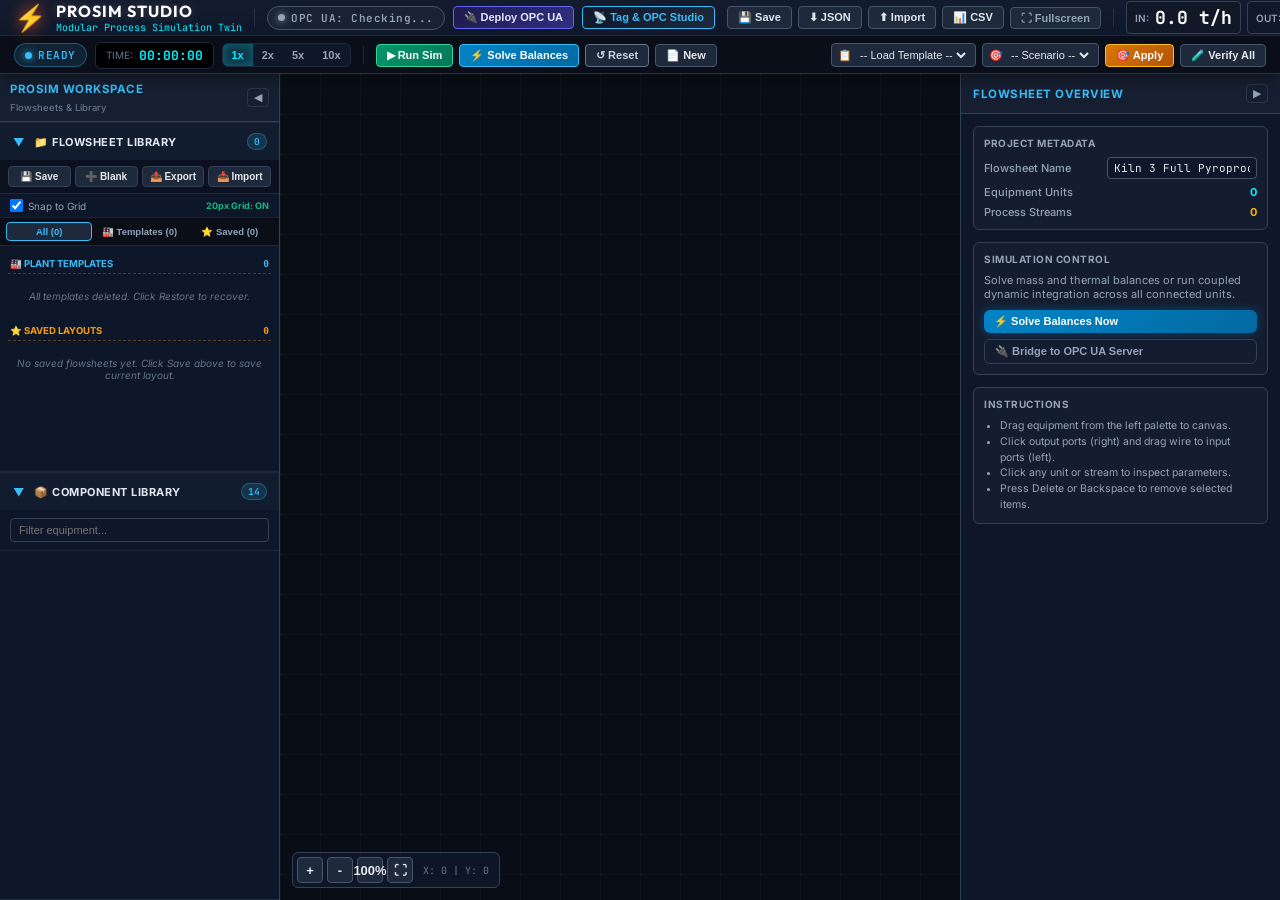
==== simulator/index.html @ 4ed0e1bd "Initial commit: Lime kiln & pyroprocess simulation studio with interactive flowsheet builder and OPC" ====
<!DOCTYPE html>
<html lang="en">
<head>
  <meta charset="UTF-8">
  <meta name="viewport" content="width=device-width, initial-scale=1.0">
  <title>PROSIM STUDIO — Modular Process Simulation & OPC UA Digital Twin</title>
  <link rel="preconnect" href="https://fonts.googleapis.com">
  <link rel="preconnect" href="https://fonts.gstatic.com" crossorigin>
  <link href="https://fonts.googleapis.com/css2?family=Inter:wght@300;400;500;600;700&family=JetBrains+Mono:wght@400;500;700&family=Outfit:wght@400;500;600;700&display=swap" rel="stylesheet">
  <link rel="stylesheet" href="style.css">
  <link rel="icon" type="image/x-icon" href="favicon.ico">
</head>
<body class="prosim-app">
  <!-- TWO-TIER COMPACT CONTROL HEADER -->
  <header class="prosim-header" id="prosimHeader">
    <!-- TIER 1: BRAND, OPC UA BRIDGE, FILE TOOLS & LIVE KPIS -->
    <div class="header-tier tier-top">
      <div class="tier-left">
        <div class="plant-logo">
          <span class="logo-icon">⚡</span>
          <div class="logo-text">
            <span class="brand">PROSIM STUDIO</span>
            <span class="subbrand">Modular Process Simulation Twin</span>
          </div>
        </div>

        <div class="tier-divider"></div>

        <!-- OPC UA Live Connection Status -->
        <div class="status-pill opc-pill" id="opcStatusPill" title="OPC UA Server Status (Click to open Tag Studio)">
          <span class="status-dot opc-dot"></span>
          <span id="opcStatusText">OPC UA: Checking...</span>
        </div>

        <button id="btnBuilderDeploy" class="hdr-btn btn-opc" title="Deploy Flowsheet & Auto-Register Variables to OPC UA Server">🔌 Deploy OPC UA</button>
        <button id="btnTagStudio" class="hdr-btn btn-tag-studio" title="Open Configurable Tag & OPC UA Connection Studio">📡 Tag & OPC Studio</button>
      </div>

      <div class="tier-right">
        <!-- File & Project Actions -->
        <div class="file-actions-group">
          <button id="btnBuilderSave" class="hdr-btn" title="Save Flowsheet to Server">💾 Save</button>
          <button id="btnBuilderExportJson" class="hdr-btn" title="Export Flowsheet JSON">⬇ JSON</button>
          <button id="btnBuilderImportJson" class="hdr-btn" title="Import Flowsheet JSON">⬆ Import</button>
          <input type="file" id="builderImportFileInput" accept=".json" style="display:none;">
          <button id="btnBuilderExportCsv" class="hdr-btn" title="Export Stream Table CSV">📊 CSV</button>
          <button id="btnToggleFullscreen" class="hdr-btn btn-fs-toggle" title="Toggle Edge-to-Edge Fullscreen">⛶ Fullscreen</button>
        </div>

        <div class="tier-divider"></div>

        <!-- Global Live Mass & Energy Balance Ribbon -->
        <div class="builder-kpi-ribbon">
          <div class="builder-kpi-pill" title="Total Material Inflow to Flowsheet Boundary">
            <span class="lbl">IN:</span>
            <strong class="val cyan" id="bkpiMassIn">0.0 t/h</strong>
          </div>
          <div class="builder-kpi-pill" title="Total Material Outflow from Flowsheet Boundary">
            <span class="lbl">OUT:</span>
            <strong class="val green" id="bkpiMassOut">0.0 t/h</strong>
          </div>
          <div class="builder-kpi-pill" title="Mass Balance Conservation Closure Percentage">
            <span class="lbl">CLOSURE:</span>
            <strong class="val" id="bkpiClosure" style="color: #6EE7B7;">100.0%</strong>
          </div>
          <div class="builder-kpi-pill" title="Total Fuel Thermal Power Input">
            <span class="lbl">POWER:</span>
            <strong class="val amber" id="bkpiFuelPower">0.0 MW</strong>
          </div>
        </div>
      </div>
    </div>

    <!-- TIER 2: SIMULATION CONTROLS, TEMPLATES & SCENARIOS -->
    <div class="header-tier tier-bottom">
      <div class="tier-left">
        <!-- Simulation Status Pill -->
        <div class="status-pill ready" id="simStatusPill" title="Simulation Engine State">
          <span class="status-dot"></span>
          <span id="simStatusText">READY</span>
        </div>

        <!-- Sim Time Clock -->
        <div class="sim-clock" title="Simulation Elapsed Dynamic Time">
          <span class="clock-label">TIME:</span>
          <span class="clock-val" id="simTimeDisplay">00:00:00</span>
        </div>

        <!-- Speed Selector -->
        <div class="speed-selector" title="Simulation Dynamic Stepping Speed">
          <button class="speed-btn active" data-speed="1">1x</button>
          <button class="speed-btn" data-speed="2">2x</button>
          <button class="speed-btn" data-speed="5">5x</button>
          <button class="speed-btn" data-speed="10">10x</button>
        </div>

        <div class="tier-divider"></div>

        <!-- Simulation Run & Solve Triggers -->
        <div class="sim-actions-group">
          <button id="btnBuilderRunSim" class="hdr-btn btn-sim-run" title="Run / Pause Real-time Dynamic Simulation">▶ Run Sim</button>
          <button id="btnBuilderSolve" class="hdr-btn btn-sim-solve" title="Solve Steady-State Mass & Energy Balances">⚡ Solve Balances</button>
          <button id="btnReset" class="hdr-btn btn-sim-reset" title="Reset Flowsheet to 280 tph Nominal Steady State">↺ Reset</button>
          <button id="btnBuilderNew" class="hdr-btn" title="Create New Blank Flowsheet">📄 New</button>
        </div>
      </div>

      <div class="tier-right">
        <!-- Templates & Scenarios Bar -->
        <div class="flowsheet-select-group">
          <div class="select-wrapper" title="Load pre-built flowsheet template">
            <span class="select-icon">📋</span>
            <select id="builderTemplateSelect" class="hdr-select">
              <option value="">-- Load Template --</option>
            </select>
          </div>

          <div class="select-wrapper" title="Select pre-configured operational scenario">
            <span class="select-icon">🎯</span>
            <select id="builderScenarioSelect" class="hdr-select builder-scenario-select">
              <option value="">-- Scenario --</option>
            </select>
          </div>

          <button id="btnBuilderApplyScenario" class="hdr-btn btn-amber" title="Apply selected operational scenario">🎯 Apply</button>
          <button id="btnBuilderVerifyScenarios" class="hdr-btn" title="Automated Verification Suite across 12 Scenarios">🧪 Verify All</button>
        </div>
      </div>
    </div>
  </header>

  <!-- MAIN FULL-SCREEN FLOWSHEET BUILDER WORKSPACE -->
  <main class="flowsheet-builder-wrapper full-screen-app" id="builderWrapper">
    <!-- Operational Scenario Banner & Physics Diagnostics -->
    <div class="builder-scenario-banner" id="builderScenarioBanner" style="display: none;">
      <div class="scenario-banner-left">
        <span class="scenario-banner-icon" id="scenarioBannerIcon">⚖️</span>
        <div class="scenario-banner-text">
          <div class="scenario-title-row">
            <strong id="scenarioBannerTitle">Nominal Design Baseline</strong>
            <span class="scenario-severity-badge severity-normal" id="scenarioSeverityBadge">NORMAL</span>
            <span class="scenario-cat-badge" id="scenarioCatBadge">Baseline Operations</span>
          </div>
          <p id="scenarioBannerDesc">Plant operating at nominal steady state.</p>
        </div>
      </div>
      <div class="scenario-banner-right">
        <div class="scenario-validation-badge badge-pass" id="scenarioValidationBadge">✓ Physics Checks Met</div>
        <button class="btn-scenario-dismiss" id="btnScenarioDismiss" title="Close banner">✕</button>
      </div>
    </div>

    <!-- 3-Panel Main Workspace -->
    <div class="builder-workspace">
      <!-- Left: Component Palette -->
      <!-- Left: Combined Flowsheets & Component Palette Sidebar -->
      <div class="builder-palette" id="builderPalette">
        <div class="palette-header">
          <div class="palette-header-title">
            <h4>PROSIM WORKSPACE</h4>
            <span class="palette-subtitle">Flowsheets & Library</span>
          </div>
          <button id="btnTogglePalette" class="panel-collapse-btn" title="Collapse Sidebar">◀</button>
        </div>

        <!-- Section 1: Collapsible Flowsheets Library -->
        <div class="palette-accordion-section" id="accSectionFlowsheets">
          <div class="palette-accordion-header" id="accHeaderFlowsheets">
            <div class="accordion-header-left">
              <span class="accordion-toggle-arrow" id="arrowFlowsheets">▼</span>
              <span class="accordion-title">📁 Flowsheet Library</span>
            </div>
            <span class="accordion-badge" id="flowsheetCountBadge">0</span>
          </div>
          <div class="palette-accordion-body" id="accBodyFlowsheets">
            <!-- Flowsheet Management Actions -->
            <div class="flowsheet-actions-row">
              <button class="fs-act-btn" id="btnSaveFlowsheet" title="Save current flowsheet layout & block positions">💾 Save</button>
              <button class="fs-act-btn" id="btnNewFlowsheet" title="Create a new blank flowsheet">➕ Blank</button>
              <button class="fs-act-btn" id="btnExportFlowsheet" title="Export flowsheet as JSON file">📤 Export</button>
              <button class="fs-act-btn" id="btnImportFlowsheet" title="Import flowsheet from JSON file">📥 Import</button>
              <input type="file" id="fileImportFlowsheet" accept=".json" style="display: none;">
            </div>
            <!-- Grid Snap & Position Controls -->
            <div class="grid-snap-bar">
              <label class="grid-snap-label" title="Snap block movements to 20px grid">
                <input type="checkbox" id="chkGridSnap" checked> Snap to Grid
              </label>
              <span class="grid-snap-status" id="gridSnapIndicator">20px Grid: ON</span>
            </div>
            <!-- Flowsheet Category Filter Tabs -->
            <div class="flowsheet-subtabs-row" id="flowsheetSubtabs">
              <button class="fs-subtab-btn active" data-tab="all" id="tabBtnAll">All (<span id="tabCountAll">0</span>)</button>
              <button class="fs-subtab-btn" data-tab="templates" id="tabBtnTemplates">🏭 Templates (<span id="tabCountTpl">0</span>)</button>
              <button class="fs-subtab-btn" data-tab="saved" id="tabBtnSaved">⭐ Saved (<span id="tabCountSaved">0</span>)</button>
            </div>
            <!-- Flowsheet List Scroll Area (Templates + Custom Saved) -->
            <div class="flowsheets-list-scroll" id="flowsheetsListScroll">
              <!-- Dynamically populated with prebuilt templates and user-saved flowsheets -->
            </div>
          </div>
        </div>

        <!-- Section 2: Collapsible Component Library -->
        <div class="palette-accordion-section" id="accSectionComponents">
          <div class="palette-accordion-header" id="accHeaderComponents">
            <div class="accordion-header-left">
              <span class="accordion-toggle-arrow" id="arrowComponents">▼</span>
              <span class="accordion-title">📦 Component Library</span>
            </div>
            <span class="accordion-badge" id="componentCountBadge">14</span>
          </div>
          <div class="palette-accordion-body" id="accBodyComponents">
            <div class="palette-search-wrapper">
              <input type="text" class="palette-search" id="paletteSearch" placeholder="Filter equipment...">
            </div>
            <div class="palette-items-scroll" id="paletteItemsScroll">
              <!-- Dynamically populated from /api/flowsheet/builder/components -->
            </div>
          </div>
        </div>
      </div>

      <!-- Center: Interactive CAD Grid & SVG Canvas -->
      <div class="builder-canvas-container" id="builderCanvasWrapper">
        <!-- Toast notification container -->
        <div class="builder-toast-container" id="builderToastContainer"></div>

        <!-- Canvas Floating Controls -->
        <div class="builder-canvas-controls">
          <button class="canvas-ctrl-btn" id="btnBuilderZoomIn" title="Zoom In">+</button>
          <button class="canvas-ctrl-btn" id="btnBuilderZoomOut" title="Zoom Out">-</button>
          <button class="canvas-ctrl-btn" id="btnBuilderZoomReset" title="Reset Zoom (100%)">100%</button>
          <button class="canvas-ctrl-btn" id="btnBuilderFit" title="Fit to Screen">⛶</button>
          <span class="canvas-coord-badge" id="builderCoordDisplay">X: 0 | Y: 0</span>
        </div>

        <svg id="builderSvg">
          <defs>
            <filter id="builderGlow" x="-20%" y="-20%" width="140%" height="140%">
              <feGaussianBlur stdDeviation="3" result="blur" />
              <feComposite in="SourceGraphic" in2="blur" operator="over" />
            </filter>
            <!-- Canvas Grid Pattern -->
            <pattern id="canvasGridPattern" width="40" height="40" patternUnits="userSpaceOnUse">
              <path d="M 40 0 L 0 0 0 40" fill="none" stroke="rgba(255,255,255,0.035)" stroke-width="1"/>
              <circle cx="0" cy="0" r="1" fill="rgba(255,255,255,0.1)"/>
            </pattern>
          </defs>
          <!-- Grid Background -->
          <rect width="100%" height="100%" fill="#090D16"/>
          <rect width="100%" height="100%" fill="url(#canvasGridPattern)"/>

          <g id="builderGraphGroup">
            <!-- Stream Wires Layer -->
            <g id="builderWiresLayer"></g>
            <!-- Elastic Drafting Wire -->
            <path id="builderDraftWire" class="draft-wire" style="display:none;" d=""></path>
            <!-- Equipment Blocks Layer -->
            <g id="builderBlocksLayer"></g>
          </g>
        </svg>
      </div>

      <!-- Right: Inspector Sidebar -->
      <div class="builder-inspector" id="builderInspector">
        <div class="inspector-header">
          <h4 id="builderInspectorTitle">Flowsheet Overview</h4>
          <button id="btnToggleInspector" class="panel-collapse-btn" title="Collapse Inspector Sidebar">▶</button>
        </div>
        <div class="inspector-body" id="builderInspectorBody">
          <!-- Dynamically populated based on selection -->
        </div>
      </div>
    </div>
  </main>

  <!-- MODAL: SCENARIOS AUTOMATED VERIFICATION MATRIX -->
  <div class="builder-modal" id="modalVerifyScenarios" style="display: none;">
    <div class="builder-modal-backdrop" id="modalVerifyScenariosBackdrop"></div>
    <div class="builder-modal-content verify-modal-wide">
      <div class="builder-modal-header">
        <div class="modal-header-title">
          <span style="font-size: 20px;">🧪</span>
          <h3>Operational Scenarios Automated Physics Verification Matrix</h3>
        </div>
        <button class="modal-close-btn" id="btnVerifyModalClose">✕</button>
      </div>
      <div class="builder-modal-body">
        <div class="verify-summary-card">
          <div class="verify-stat-header">
            <span class="verify-stat-lbl">AUTOMATED FIRST-PRINCIPLES SUITE:</span>
            <strong class="verify-stat-val pass-text" id="verifyPassRate">12 / 12 PASSED (100.0%)</strong>
          </div>
          <p>All canonical operational modes verified across coupled thermodynamics, Arrhenius calcination kinetics, flame energy release, clinker free-lime mineralogy, and 100.0% mass closure.</p>
        </div>
        <div class="verify-table-container">
          <table class="verify-results-table">
            <thead>
              <tr>
                <th>Scenario</th>
                <th>Category</th>
                <th>Calciner Temp</th>
                <th>Decarb %</th>
                <th>BZT (°C)</th>
                <th>Free Lime %</th>
                <th>Mass Closure</th>
                <th>Verification</th>
              </tr>
            </thead>
            <tbody id="verifyTableBody">
              <!-- Populated dynamically -->
            </tbody>
          </table>
        </div>
      </div>
    </div>
  </div>

  <!-- MODAL: ONLINE TAG & OPC UA CONNECTION STUDIO -->
  <div class="modal-backdrop" id="tagStudioModal">
    <div class="modal-dialog modal-xl tag-studio-dialog">
      <div class="modal-header">
        <div class="modal-title-with-badge">
          <h3>📡 Online Tag & OPC UA Connection Studio</h3>
          <span class="badge" id="tagStudioBadge">Configurable Dynamic Tags</span>
          <span class="badge-opc-status" id="tagStudioOpcPill">
            <span class="status-dot-sm"></span>
            <span id="tagStudioOpcStatusText">OPC UA Server: opc.tcp://0.0.0.0:4841</span>
          </span>
        </div>
        <button class="modal-close" id="btnCloseTagStudio">×</button>
      </div>

      <div class="modal-body tag-studio-body">
        <!-- TOP SUMMARY & QUICK CONTROLS BAR -->
        <div class="tag-studio-topbar">
          <div class="tag-metrics-strip">
            <div class="tag-metric-box">
              <span class="tm-lbl">TOTAL TAGS</span>
              <strong class="tm-val cyan" id="statTotalTags">0</strong>
            </div>
            <div class="tag-metric-box">
              <span class="tm-lbl">SETPOINTS</span>
              <strong class="tm-val blue" id="statSetpoints">0</strong>
            </div>
            <div class="tag-metric-box">
              <span class="tm-lbl">MEASUREMENTS</span>
              <strong class="tm-val purple" id="statMeasurements">0</strong>
            </div>
            <div class="tag-metric-box">
              <span class="tm-lbl">⚡ OPC UA MAPPED</span>
              <strong class="tm-val green" id="statOpcTags">0</strong>
            </div>
            <div class="tag-metric-box">
              <span class="tm-lbl">💻 LOCAL CONTROL</span>
              <strong class="tm-val amber" id="statLocalTags">0</strong>
            </div>
          </div>

          <div class="tag-topbar-actions">
            <button id="btnTestOpc" class="btn btn-sm btn-outline" title="Ping & Test OPC UA Server Availability">🔌 Test OPC Connection</button>
            <button id="btnSetAllLocal" class="btn btn-sm btn-secondary" title="Switch all setpoints to Local operator control">💻 All Setpoints Local</button>
            <button id="btnSetAllOpc" class="btn btn-sm btn-secondary" title="Switch all setpoints to external OPC UA control">⚡ All Setpoints OPC UA</button>
            <button id="btnOpenAddTag" class="btn btn-sm btn-primary" title="Define a new measurement or setpoint tag">➕ Add Custom Tag</button>
          </div>
        </div>

        <!-- SEARCH AND FILTER TOOLBAR -->
        <div class="tag-filter-toolbar">
          <div class="search-box">
            <span class="search-icon">🔍</span>
            <input type="text" id="tagSearchInput" placeholder="Filter tags by name, ID, HMI tag, or Node ID..." autocomplete="off">
            <button id="btnClearSearch" class="btn-micro" title="Clear Search">✕</button>
          </div>

          <div class="filter-tab-buttons">
            <button class="filter-pill active" data-filter="all">All Tags (<span id="cntFilterAll">0</span>)</button>
            <button class="filter-pill" data-filter="setpoint">Setpoints (<span id="cntFilterSP">0</span>)</button>
            <button class="filter-pill" data-filter="measurement">Measurements (<span id="cntFilterPV">0</span>)</button>
            <button class="filter-pill" data-filter="opc_ua">⚡ OPC UA (<span id="cntFilterOpc">0</span>)</button>
            <button class="filter-pill" data-filter="local">💻 Local (<span id="cntFilterLocal">0</span>)</button>
          </div>
        </div>

        <!-- CONNECTION NOTIFICATION / TEST RESULT BANNER -->
        <div class="opc-test-banner" id="opcTestBanner" style="display: none;">
          <span id="opcTestBannerIcon">ℹ</span>
          <span id="opcTestBannerText">Testing OPC UA Server...</span>
          <button id="btnCloseTestBanner" class="banner-close">✕</button>
        </div>

        <!-- TAGS DATA TABLE -->
        <div class="tag-table-wrapper">
          <table class="tag-grid-table">
            <thead>
              <tr>
                <th style="width: 220px;">Tag ID & Description</th>
                <th style="width: 85px;">HMI Tag</th>
                <th style="width: 100px;">Category</th>
                <th style="width: 145px;">Control Source</th>
                <th style="width: 140px;">Live Value / Setpoint</th>
                <th style="width: 60px;">Unit</th>
                <th style="width: 220px;">OPC UA Node ID</th>
                <th style="width: 75px;">Direction</th>
                <th style="width: 90px;">Range</th>
                <th style="width: 75px;">Actions</th>
              </tr>
            </thead>
            <tbody id="tagGridTableBody">
              <!-- Dynamically populated rows -->
            </tbody>
          </table>
        </div>
      </div>
      
      <div class="modal-footer tag-studio-footer">
        <span class="footer-hint">💡 Tip: Flowsheet blocks automatically publish their process variables and setpoints as OPC UA nodes when you click <strong>🔌 Deploy OPC UA</strong>. You can monitor or tune them in real time here.</span>
        <button id="btnCloseTagStudioFooter" class="btn btn-secondary">Close Studio</button>
      </div>
    </div>
  </div>

  <!-- MODAL: ADD / EDIT CUSTOM TAG -->
  <div class="modal-backdrop" id="customTagModal" style="z-index: 1010;">
    <div class="modal-dialog tag-modal-dialog">
      <div class="modal-header">
        <div class="modal-title-with-badge">
          <h4 id="customTagModalTitle">➕ Add Custom Process Tag</h4>
          <span class="badge">Dynamic Registration</span>
        </div>
        <button class="modal-close" id="btnCloseCustomTagModal">×</button>
      </div>
      <div class="modal-body">
        <form id="customTagForm" onsubmit="return false;">
          <div class="cfg-section" style="border: none; padding: 0; background: transparent;">
            <div class="cfg-field-row">
              <label>Tag Identifier (alphanumeric_snake_case): *</label>
              <input type="text" id="tagEditId" class="cfg-input" style="width: 240px;" placeholder="e.g. K3_TAD_Pressure_SP" required>
            </div>
            <div class="cfg-field-row">
              <label>Display Name / Description: *</label>
              <input type="text" id="tagEditName" class="cfg-input" style="width: 240px;" placeholder="e.g. Tertiary Air Duct Static Pressure SP" required>
            </div>
            <div class="cfg-field-row">
              <label>HMI Instrument Tag: *</label>
              <input type="text" id="tagEditHmi" class="cfg-input" style="width: 140px;" placeholder="e.g. PIC-402" required>
            </div>
            <div class="cfg-field-row">
              <label>Category: *</label>
              <select id="tagEditCategory" class="cfg-select" style="width: 170px;">
                <option value="setpoint">🎯 Setpoint (Manipulated Var)</option>
                <option value="measurement">📊 Measurement (Process Var)</option>
              </select>
            </div>
            <div class="cfg-field-row">
              <label>Initial Control Source: *</label>
              <select id="tagEditSource" class="cfg-select" style="width: 170px;">
                <option value="local">💻 Local (Internal Sim / Manual)</option>
                <option value="opc_ua">⚡ OPC UA (Server Node / External)</option>
              </select>
            </div>
            <div class="cfg-field-row">
              <label>OPC UA Node ID: *</label>
              <input type="text" id="tagEditNodeId" class="cfg-input" style="width: 260px;" placeholder="ns=2;s=Kiln3.Setpoints.MyTag">
            </div>
            <div class="cfg-field-row">
              <label>OPC UA Direction: *</label>
              <select id="tagEditDirection" class="cfg-select" style="width: 170px;">
                <option value="read">📥 Read (PV Telemetry to OPC)</option>
                <option value="write">📤 Write (SP Received from OPC)</option>
              </select>
            </div>
            <div class="cfg-field-row">
              <label>Engineering Unit:</label>
              <input type="text" id="tagEditUnit" class="cfg-input" style="width: 120px;" placeholder="e.g. mbar, °C, t/h">
            </div>
            <div class="cfg-field-row">
              <label>Limits (Min / Max / Default):</label>
              <div class="triple-inputs" style="display: flex; gap: 6px; width: 240px;">
                <input type="number" id="tagEditMin" placeholder="Min" class="cfg-input" style="width: 75px;">
                <input type="number" id="tagEditMax" placeholder="Max" class="cfg-input" style="width: 75px;">
                <input type="number" id="tagEditDef" placeholder="Def" class="cfg-input" style="width: 75px;">
              </div>
            </div>
          </div>
          <div class="cfg-status-message" id="customTagStatusMsg" style="margin-top: 12px;"></div>
          <div class="modal-footer" style="display: flex; justify-content: flex-end; gap: 8px; margin-top: 16px; border-top: 1px solid var(--border-accent); padding-top: 12px;">
            <button type="button" id="btnCancelCustomTag" class="btn btn-secondary">Cancel</button>
            <button type="button" id="btnSaveCustomTag" class="btn btn-primary">Save Tag</button>
          </div>
        </form>
      </div>
    </div>
  </div>

  <!-- APPLICATION SCRIPTS -->
  <script src="app.js"></script>
  <script src="flowsheet_builder.js"></script>
</body>
</html>
---- simulator/style.css ----
/* =====================================================================
   KILN 3 DYNAMIC SIMULATOR — INDUSTRIAL DCS/SCADA DESIGN SYSTEM
   Curated palette, dark glassmorphism, glowing telemetry, micro-animations
   ===================================================================== */

:root {
  --bg-primary: #0A0E17;
  --bg-surface: #111827;
  --bg-surface-elevated: #1E293B;
  --bg-card: #0F172A;
  --border-subtle: #1E293B;
  --border-accent: #334155;
  --text-main: #F8FAFC;
  --text-muted: #94A3B8;
  --text-dim: #64748B;

  /* Industrial Glow Accents */
  --cyan-glow: #00F0FF;
  --cyan-subtle: rgba(0, 240, 255, 0.15);
  --green-glow: #00E676;
  --green-subtle: rgba(0, 230, 118, 0.15);
  --amber-glow: #FFB300;
  --amber-subtle: rgba(255, 179, 0, 0.15);
  --red-glow: #FF3366;
  --red-subtle: rgba(255, 51, 102, 0.15);
  --orange-glow: #FF7043;
  --purple-glow: #A855F7;

  /* Typography */
  --font-ui: 'Inter', -apple-system, BlinkMacSystemFont, sans-serif;
  --font-display: 'Outfit', sans-serif;
  --font-mono: 'JetBrains Mono', monospace;

  /* Shadows */
  --shadow-sm: 0 2px 6px rgba(0, 0, 0, 0.4);
  --shadow-md: 0 4px 16px rgba(0, 0, 0, 0.6);
  --shadow-glow-cyan: 0 0 15px rgba(0, 240, 255, 0.3);
  --shadow-glow-red: 0 0 15px rgba(255, 51, 102, 0.3);
}

* {
  box-sizing: border-box;
  margin: 0;
  padding: 0;
}

body {
  background-color: var(--bg-primary);
  color: var(--text-main);
  font-family: var(--font-ui);
  height: 100vh;
  overflow: hidden;
  display: flex;
  flex-direction: column;
}

/* ================= TOP NAVIGATION / METRICS HEADER ================= */
.top-nav {
  height: 64px;
  background: linear-gradient(180deg, #131B2E 0%, #0F172A 100%);
  border-bottom: 1px solid var(--border-accent);
  display: flex;
  align-items: center;
  justify-content: space-between;
  padding: 0 16px;
  gap: 16px;
  z-index: 100;
  box-shadow: 0 4px 20px rgba(0,0,0,0.5);
}

.nav-left {
  display: flex;
  align-items: center;
  gap: 16px;
  min-width: 280px;
}

.plant-logo {
  display: flex;
  align-items: center;
  gap: 10px;
}

.logo-icon {
  font-size: 26px;
  filter: drop-shadow(0 0 8px #FF5722);
}

.logo-text {
  display: flex;
  flex-direction: column;
}

.logo-text .brand {
  font-family: var(--font-display);
  font-size: 16px;
  font-weight: 700;
  letter-spacing: 1px;
  color: #FFF;
  text-shadow: 0 0 10px rgba(255,255,255,0.2);
}

.logo-text .subbrand {
  font-size: 10px;
  color: var(--cyan-glow);
  font-family: var(--font-mono);
}

.status-pill {
  display: flex;
  align-items: center;
  gap: 6px;
  padding: 4px 10px;
  border-radius: 999px;
  font-size: 11px;
  font-weight: 600;
  font-family: var(--font-mono);
  letter-spacing: 0.5px;
}

.status-pill.ready {
  background: rgba(56, 189, 248, 0.12);
  color: #38BDF8;
  border: 1px solid rgba(56, 189, 248, 0.35);
}

.status-pill.running {
  background: rgba(0, 230, 118, 0.15);
  color: var(--green-glow);
  border: 1px solid rgba(0, 230, 118, 0.4);
}

.status-pill.paused {
  background: rgba(255, 179, 0, 0.15);
  color: var(--amber-glow);
  border: 1px solid rgba(255, 179, 0, 0.4);
}

.status-pill.stopped {
  background: rgba(239, 68, 68, 0.15);
  color: var(--red-glow);
  border: 1px solid rgba(239, 68, 68, 0.4);
}

.status-pill.opc-pill {
  cursor: pointer;
  transition: all 0.2s ease;
  background: rgba(30, 41, 59, 0.6);
  color: #94A3B8;
  border: 1px solid #475569;
}

.status-pill.opc-pill.active {
  background: rgba(16, 185, 129, 0.15);
  color: #34D399;
  border: 1px solid rgba(16, 185, 129, 0.4);
}

.status-pill.opc-pill.standby {
  background: rgba(56, 189, 248, 0.12);
  color: #38BDF8;
  border: 1px solid rgba(56, 189, 248, 0.3);
}

.status-pill.opc-pill.offline {
  background: rgba(239, 68, 68, 0.15);
  color: #F87171;
  border: 1px solid rgba(239, 68, 68, 0.3);
}

.status-dot {
  width: 7px;
  height: 7px;
  border-radius: 50%;
  background-color: currentColor;
  box-shadow: 0 0 8px currentColor;
  animation: pulse 1.5s infinite;
}

@keyframes pulse {
  0%, 100% { opacity: 1; transform: scale(1); }
  50% { opacity: 0.4; transform: scale(0.8); }
}

/* Global KPI Ribbon */
.kpi-ribbon {
  display: flex;
  align-items: center;
  gap: 14px;
  background: rgba(15, 23, 42, 0.7);
  padding: 6px 14px;
  border-radius: 8px;
  border: 1px solid var(--border-subtle);
}

.kpi-item {
  display: flex;
  flex-direction: column;
  align-items: center;
}

.kpi-label {
  font-size: 9px;
  font-weight: 600;
  color: var(--text-dim);
  letter-spacing: 0.5px;
}

.kpi-value {
  font-family: var(--font-mono);
  font-size: 17px;
  font-weight: 700;
  color: var(--text-main);
}

.kpi-unit {
  font-size: 9px;
  color: var(--text-muted);
}

.kpi-divider {
  width: 1px;
  height: 26px;
  background: var(--border-subtle);
}

.cyan { color: var(--cyan-glow); }
.green { color: var(--green-glow); }
.amber { color: var(--amber-glow); }
.red { color: var(--red-glow); }

/* Navigation Right Controls */
.nav-right {
  display: flex;
  align-items: center;
  gap: 12px;
}

.sim-clock {
  display: flex;
  align-items: center;
  gap: 6px;
  background: #000;
  border: 1px solid var(--border-subtle);
  padding: 4px 10px;
  border-radius: 6px;
}

.clock-label {
  font-size: 10px;
  color: var(--text-dim);
}

.clock-val {
  font-family: var(--font-mono);
  font-size: 13px;
  color: var(--cyan-glow);
  font-weight: 700;
}

.speed-selector {
  display: flex;
  background: #0F172A;
  border: 1px solid var(--border-subtle);
  border-radius: 6px;
  overflow: hidden;
}

.speed-btn {
  background: transparent;
  border: none;
  color: var(--text-muted);
  padding: 5px 9px;
  font-size: 11px;
  font-weight: 600;
  cursor: pointer;
  transition: all 0.2s ease;
}

.speed-btn:hover {
  color: #FFF;
  background: rgba(255,255,255,0.05);
}

.speed-btn.active {
  background: var(--cyan-subtle);
  color: var(--cyan-glow);
  box-shadow: inset 0 0 8px rgba(0, 240, 255, 0.3);
}

.action-buttons {
  display: flex;
  gap: 6px;
}

.btn {
  padding: 6px 12px;
  border-radius: 6px;
  font-size: 12px;
  font-weight: 600;
  cursor: pointer;
  border: none;
  display: inline-flex;
  align-items: center;
  gap: 6px;
  transition: all 0.2s cubic-bezier(0.16, 1, 0.3, 1);
}

.btn:active {
  transform: scale(0.96);
}

.btn-primary {
  background: linear-gradient(135deg, #0284C7 0%, #0369A1 100%);
  color: #FFF;
  box-shadow: 0 0 10px rgba(2, 132, 199, 0.4);
}
.btn-primary:hover {
  background: linear-gradient(135deg, #0369A1 0%, #0284C7 100%);
  box-shadow: 0 0 15px rgba(2, 132, 199, 0.6);
}

.btn-secondary {
  background: var(--bg-surface-elevated);
  color: var(--text-main);
  border: 1px solid var(--border-accent);
}
.btn-secondary:hover {
  background: #334155;
}

.btn-outline {
  background: transparent;
  color: var(--text-muted);
  border: 1px solid var(--border-accent);
}
.btn-outline:hover {
  color: #FFF;
  border-color: #94A3B8;
}

.btn-accent {
  background: linear-gradient(135deg, #7C3AED 0%, #6D28D9 100%);
  color: #FFF;
  box-shadow: 0 0 10px rgba(124, 58, 237, 0.4);
}
.btn-accent:hover {
  box-shadow: 0 0 15px rgba(124, 58, 237, 0.7);
}

.btn-danger {
  background: linear-gradient(135deg, #EF4444 0%, #B91C1C 100%);
  color: #FFF;
  box-shadow: 0 0 10px rgba(239, 68, 68, 0.4);
}
.btn-danger:hover {
  background: linear-gradient(135deg, #DC2626 0%, #991B1B 100%);
  box-shadow: 0 0 15px rgba(239, 68, 68, 0.6);
}
.btn-danger.disabled, .btn-danger:disabled {
  opacity: 0.4;
  cursor: not-allowed;
  box-shadow: none;
  background: #334155;
  color: #94A3B8;
}

.btn-success {
  background: linear-gradient(135deg, #10B981 0%, #059669 100%);
  color: #FFF;
  box-shadow: 0 0 12px rgba(16, 185, 129, 0.4);
}
.btn-success:hover {
  background: linear-gradient(135deg, #059669 0%, #047857 100%);
  box-shadow: 0 0 18px rgba(16, 185, 129, 0.7);
}

.btn-glow-play {
  animation: glow-pulse 1.8s infinite alternate;
}
@keyframes glow-pulse {
  from { box-shadow: 0 0 8px rgba(16, 185, 129, 0.4); }
  to { box-shadow: 0 0 18px rgba(16, 185, 129, 0.85); }
}

/* ================= MAIN LAYOUT ================= */
.main-layout {
  display: grid;
  grid-template-columns: 1fr 460px;
  height: calc(100vh - 64px);
  overflow: hidden;
  background: #0A0E17;
}

/* ================= LEFT: SYNOPTIC SCHEMATIC ================= */
.synoptic-container {
  display: flex;
  flex-direction: column;
  border-right: 1px solid var(--border-subtle);
  background: #090D16;
  position: relative;
  overflow: hidden;
}

.synoptic-header {
  height: 42px;
  display: flex;
  align-items: center;
  justify-content: space-between;
  padding: 0 16px;
  background: rgba(15, 23, 42, 0.6);
  border-bottom: 1px solid var(--border-subtle);
}

.section-title {
  display: flex;
  align-items: center;
  gap: 10px;
}

.section-title h3 {
  font-family: var(--font-display);
  font-size: 13px;
  font-weight: 600;
  color: #E2E8F0;
  letter-spacing: 0.5px;
}

.badge {
  font-size: 10px;
  font-family: var(--font-mono);
  background: rgba(0, 240, 255, 0.1);
  color: var(--cyan-glow);
  padding: 2px 6px;
  border-radius: 4px;
  border: 1px solid rgba(0, 240, 255, 0.2);
}

.synoptic-actions {
  display: flex;
  gap: 6px;
}

.btn-micro {
  padding: 3px 8px;
  font-size: 10px;
  background: var(--bg-surface);
  border: 1px solid var(--border-accent);
  color: var(--text-muted);
  border-radius: 4px;
  cursor: pointer;
  transition: all 0.2s;
}

.btn-micro.active, .btn-micro:hover {
  background: var(--cyan-subtle);
  color: var(--cyan-glow);
  border-color: var(--cyan-glow);
}

.synoptic-canvas-wrapper {
  flex: 1;
  position: relative;
  display: flex;
  align-items: center;
  justify-content: center;
  overflow: hidden;
  padding: 4px;
}

#processSvg {
  width: 100%;
  height: 100%;
  max-height: calc(100vh - 150px);
}

/* SVG Typography & Telemetry Styling */
.svg-eq-tag {
  font-family: var(--font-display);
  font-size: 20px;
  font-weight: 700;
  fill: #FFF;
  text-anchor: middle;
}

.svg-sub-tag {
  font-family: var(--font-ui);
  font-size: 10px;
  font-weight: 600;
  fill: #94A3B8;
  text-anchor: middle;
}

.svg-label-sm {
  font-family: var(--font-ui);
  font-size: 9px;
  fill: #CBD5E1;
}

.hmi-box rect {
  stroke-width: 1.2px;
  filter: drop-shadow(0 2px 4px rgba(0,0,0,0.8));
}

.hmi-box .tag-name {
  font-family: var(--font-mono);
  font-size: 8px;
  font-weight: 500;
  fill: #94A3B8;
}

.hmi-box .tag-val {
  font-family: var(--font-mono);
  font-size: 11px;
  font-weight: 700;
  fill: #00F0FF;
}

.hmi-box .tag-val.text-red { fill: #FF5252; }
.hmi-box .tag-val.text-green { fill: #00E676; }
.hmi-box .tag-val.text-amber { fill: #FFB300; }
.hmi-box .tag-val.font-lg { font-size: 15px; }

.hmi-box .tag-unit {
  font-family: var(--font-ui);
  font-size: 7px;
  fill: #64748B;
}

/* Bottom Scenario Bar */
.scenario-bar {
  height: 44px;
  background: #0B0F19;
  border-top: 1px solid var(--border-subtle);
  display: flex;
  align-items: center;
  padding: 0 16px;
  gap: 10px;
  overflow-x: auto;
}

.bar-title {
  font-size: 10px;
  font-weight: 700;
  color: var(--text-dim);
  white-space: nowrap;
}

.btn-scenario {
  padding: 5px 10px;
  font-size: 11px;
  font-weight: 600;
  background: var(--bg-surface-elevated);
  color: #E2E8F0;
  border: 1px solid var(--border-accent);
  border-radius: 4px;
  cursor: pointer;
  white-space: nowrap;
  transition: all 0.2s;
}

.btn-scenario:hover {
  background: #334155;
  color: #FFF;
  border-color: var(--cyan-glow);
  box-shadow: 0 0 10px rgba(0, 240, 255, 0.2);
}

/* ================= RIGHT: CONTROL WORKSTATION ================= */
.control-panel {
  display: flex;
  flex-direction: column;
  background: #0E1424;
  overflow: hidden;
}

.panel-tabs {
  height: 42px;
  display: flex;
  border-bottom: 1px solid var(--border-subtle);
  background: #0F172A;
}

.tab-btn {
  flex: 1;
  background: transparent;
  border: none;
  border-bottom: 2px solid transparent;
  color: var(--text-muted);
  font-size: 11px;
  font-weight: 700;
  cursor: pointer;
  letter-spacing: 0.5px;
  transition: all 0.2s;
}

.tab-btn:hover {
  color: #FFF;
}

.tab-btn.active {
  color: var(--cyan-glow);
  border-bottom-color: var(--cyan-glow);
  background: rgba(0, 240, 255, 0.05);
}

.tab-content {
  flex: 1;
  display: none;
  overflow-y: auto;
  padding: 12px;
}

.tab-content.active {
  display: flex;
  flex-direction: column;
}

/* Controller Cards Scroll */
.controller-cards-scroll {
  display: flex;
  flex-direction: column;
  gap: 12px;
}

.ctrl-card {
  background: linear-gradient(180deg, #162032 0%, #0F172A 100%);
  border: 1px solid var(--border-accent);
  border-radius: 8px;
  padding: 12px;
  box-shadow: var(--shadow-sm);
  transition: all 0.2s ease;
}

.ctrl-card:hover {
  border-color: #475569;
}

.card-header {
  display: flex;
  justify-content: space-between;
  align-items: flex-start;
  margin-bottom: 8px;
}

.loop-id .tag {
  display: block;
  font-family: var(--font-display);
  font-size: 12px;
  font-weight: 700;
  color: #FFF;
  letter-spacing: 0.5px;
}

.loop-id .desc {
  font-size: 10px;
  color: var(--text-dim);
}

.mode-switch {
  display: flex;
  background: #0B0F19;
  border: 1px solid var(--border-subtle);
  border-radius: 4px;
  overflow: hidden;
}

.btn-mode {
  background: transparent;
  border: none;
  padding: 3px 8px;
  font-size: 10px;
  font-weight: 700;
  color: var(--text-dim);
  cursor: pointer;
  transition: all 0.2s;
}

.btn-mode.active {
  background: var(--cyan-glow);
  color: #000;
}

.pv-sp-row {
  display: grid;
  grid-template-columns: 1fr 1fr;
  gap: 8px;
  background: rgba(0, 0, 0, 0.4);
  padding: 8px 10px;
  border-radius: 6px;
  border: 1px solid rgba(255,255,255,0.04);
  margin-bottom: 8px;
}

.pv-group, .sp-group {
  display: flex;
  flex-direction: column;
}

.lbl {
  font-size: 9px;
  color: var(--text-dim);
  font-weight: 600;
}

.val {
  font-family: var(--font-mono);
  font-size: 18px;
  font-weight: 700;
  color: #FFF;
}

.sp-input {
  background: #1E293B;
  border: 1px solid #334155;
  color: var(--cyan-glow);
  font-family: var(--font-mono);
  font-size: 15px;
  font-weight: 700;
  padding: 2px 6px;
  border-radius: 4px;
  width: 90px;
  transition: all 0.2s ease;
}

.sp-input:hover {
  border-color: #64748B;
}

.sp-input:focus {
  outline: none;
  border-color: var(--cyan-glow);
  box-shadow: 0 0 12px rgba(0, 240, 255, 0.4);
  background: #0F172A;
}

.sub-variable-row {
  display: flex;
  justify-content: space-between;
  align-items: center;
  font-size: 10px;
  color: var(--text-muted);
  margin-bottom: 8px;
  padding: 0 2px;
}

.badge-sm {
  background: rgba(255,255,255,0.06);
  padding: 2px 6px;
  border-radius: 4px;
  font-family: var(--font-mono);
}

.quality-badge {
  background: rgba(0, 230, 118, 0.15);
  color: var(--green-glow);
  border: 1px solid rgba(0, 230, 118, 0.3);
  padding: 2px 6px;
  border-radius: 4px;
  font-family: var(--font-mono);
  font-weight: 700;
}

.out-row {
  display: flex;
  flex-direction: column;
  gap: 2px;
  margin-bottom: 8px;
  font-size: 10px;
  color: var(--text-muted);
}

.out-label b {
  color: var(--amber-glow);
  font-family: var(--font-mono);
}

.sub-val b {
  color: #FFF;
  font-family: var(--font-mono);
}

.slider-row {
  display: flex;
  flex-direction: column;
  gap: 4px;
}

.slider-row label {
  font-size: 9px;
  color: var(--text-dim);
}

input[type=range] {
  -webkit-appearance: none;
  width: 100%;
  background: #1E293B;
  height: 5px;
  border-radius: 3px;
  outline: none;
}

input[type=range]::-webkit-slider-thumb {
  -webkit-appearance: none;
  appearance: none;
  width: 14px;
  height: 14px;
  border-radius: 50%;
  background: var(--cyan-glow);
  cursor: pointer;
  box-shadow: 0 0 8px rgba(0, 240, 255, 0.6);
}

/* Trends Tab */
.trends-container {
  display: flex;
  flex-direction: column;
  gap: 10px;
  height: 100%;
}

.trend-channel-header {
  display: flex;
  justify-content: space-between;
  align-items: center;
}

.trend-channel-header h4 {
  font-size: 12px;
  color: #FFF;
}

.channel-toggles {
  display: flex;
  gap: 8px;
  font-size: 10px;
  font-family: var(--font-mono);
}

.c-red { color: #FF5252; }
.c-orange { color: #FF9800; }
.c-cyan { color: #00F0FF; }
.c-green { color: #00E676; }

.chart-wrapper {
  background: #000;
  border: 1px solid var(--border-accent);
  border-radius: 6px;
  padding: 6px;
  box-shadow: inset 0 0 10px rgba(0,0,0,0.8);
}

#trendCanvas {
  width: 100%;
  height: 300px;
}

.chart-footer {
  display: flex;
  justify-content: space-between;
  align-items: center;
  font-size: 10px;
  color: var(--text-dim);
}

/* Dimensions Table Tab */
.dimensions-scroll h4 {
  font-size: 13px;
  color: #FFF;
  margin-bottom: 12px;
}

.dim-table {
  width: 100%;
  border-collapse: collapse;
  font-size: 11px;
}

.dim-table th {
  background: #1E293B;
  color: var(--cyan-glow);
  text-align: left;
  padding: 6px 8px;
  font-weight: 600;
  border-bottom: 1px solid var(--border-accent);
}

.dim-table td {
  padding: 8px;
  border-bottom: 1px solid rgba(255,255,255,0.05);
  color: var(--text-muted);
  line-height: 1.4;
}

.dim-table td strong {
  color: #FFF;
}

/* ================= MODAL DIALOGS (CONFIGURATION & DIMENSIONS) ================= */
.modal-backdrop {
  position: fixed;
  top: 0;
  left: 0;
  right: 0;
  bottom: 0;
  background: rgba(0,0,0,0.8);
  backdrop-filter: blur(4px);
  display: none;
  align-items: center;
  justify-content: center;
  z-index: 1000;
}

.modal-backdrop.open {
  display: flex;
}

.modal-dialog {
  width: 720px;
  max-width: 90vw;
  background: #111827;
  border: 1px solid var(--border-accent);
  border-radius: 10px;
  padding: 20px;
  box-shadow: var(--shadow-md), 0 0 30px rgba(0, 240, 255, 0.2);
}

.modal-header {
  display: flex;
  justify-content: space-between;
  align-items: center;
  margin-bottom: 12px;
  border-bottom: 1px solid var(--border-subtle);
  padding-bottom: 10px;
}

.modal-header h3 {
  font-size: 16px;
  color: #FFF;
}

.modal-close {
  background: transparent;
  border: none;
  color: var(--text-muted);
  font-size: 24px;
  cursor: pointer;
}

.modal-close:hover {
  color: #FFF;
}

.modal-body p {
  font-size: 12px;
  color: var(--text-muted);
  margin-bottom: 12px;
}

.code-box-header {
  display: flex;
  justify-content: space-between;
  align-items: center;
  background: #1E293B;
  padding: 6px 10px;
  border-radius: 6px 6px 0 0;
  font-size: 11px;
  font-family: var(--font-mono);
  color: var(--cyan-glow);
}

/* Animations */
@keyframes flamePulsing {
  0%, 100% { opacity: 0.75; transform: scaleX(1); }
  50% { opacity: 0.95; transform: scaleX(1.05); }
}

#kilnFlameCore, #calcinerFlameCore {
  animation: flamePulsing 1s infinite alternate ease-in-out;
}

/* ================= OPC UA & OPTIMIZER TESTBED STYLES ================= */
.optimizer-scroll {
  display: flex;
  flex-direction: column;
  gap: 12px;
  overflow-y: auto;
  max-height: calc(100vh - 120px);
  padding-right: 4px;
}

.opt-card {
  background: var(--bg-card);
  border: 1px solid var(--border-accent);
  border-radius: 8px;
  padding: 12px 14px;
  box-shadow: var(--shadow-sm);
  display: flex;
  flex-direction: column;
  gap: 10px;
}

.opt-card.takeover-card {
  border-left: 4px solid var(--cyan-glow);
  background: linear-gradient(135deg, rgba(15, 23, 42, 0.9) 0%, rgba(14, 30, 48, 0.8) 100%);
}

.opt-card-header {
  display: flex;
  justify-content: space-between;
  align-items: center;
}

.opt-card-header h4 {
  font-size: 13px;
  font-weight: 600;
  color: #FFF;
}

.opt-title {
  display: flex;
  align-items: center;
  gap: 10px;
}

.opt-icon {
  font-size: 18px;
}

.opt-title .sub {
  font-size: 10px;
  color: var(--text-dim);
  display: block;
}

.opt-meta-grid {
  display: grid;
  grid-template-columns: 1fr;
  gap: 6px;
  font-size: 11px;
}

.meta-item {
  display: flex;
  justify-content: space-between;
  align-items: center;
  padding: 3px 0;
  border-bottom: 1px solid rgba(255, 255, 255, 0.04);
}

.meta-item .lbl {
  color: var(--text-muted);
}

.meta-item .val {
  font-family: var(--font-mono);
  font-size: 11px;
}

.code-str {
  color: #67E8F9;
  background: rgba(0, 240, 255, 0.08);
  padding: 2px 6px;
  border-radius: 4px;
}

.status-badge {
  font-size: 10px;
  font-weight: 700;
  padding: 3px 8px;
  border-radius: 12px;
  letter-spacing: 0.5px;
}

.status-badge.connected {
  background: rgba(0, 230, 118, 0.2);
  color: var(--green-glow);
  border: 1px solid rgba(0, 230, 118, 0.4);
  box-shadow: 0 0 8px rgba(0, 230, 118, 0.3);
}

/* Switch & Toggle */
.switch-wrapper {
  display: flex;
  align-items: center;
  gap: 10px;
}

.toggle-switch {
  position: relative;
  display: inline-block;
  width: 44px;
  height: 22px;
}

.toggle-switch input {
  opacity: 0;
  width: 0;
  height: 0;
}

.toggle-slider {
  position: absolute;
  cursor: pointer;
  top: 0;
  left: 0;
  right: 0;
  bottom: 0;
  background-color: #334155;
  transition: .3s cubic-bezier(0.4, 0, 0.2, 1);
  border-radius: 22px;
  border: 1px solid #475569;
}

.toggle-slider:before {
  position: absolute;
  content: "";
  height: 16px;
  width: 16px;
  left: 2px;
  bottom: 2px;
  background-color: white;
  transition: .3s cubic-bezier(0.4, 0, 0.2, 1);
  border-radius: 50%;
}

input:checked + .toggle-slider {
  background-color: var(--cyan-glow);
  box-shadow: 0 0 10px rgba(0, 240, 255, 0.5);
}

input:checked + .toggle-slider:before {
  transform: translateX(22px);
  background-color: #0F172A;
}

.switch-label {
  font-size: 11px;
  font-weight: 600;
  color: var(--text-muted);
}

.switch-label.active {
  color: var(--cyan-glow);
  text-shadow: 0 0 8px rgba(0, 240, 255, 0.5);
}

.opt-actions-row {
  display: flex;
  gap: 8px;
  flex-wrap: wrap;
}

/* Optimizer Commands Grid */
.opt-commands-grid {
  display: grid;
  grid-template-columns: repeat(2, 1fr);
  gap: 8px;
}

.cmd-box {
  background: #090D16;
  border: 1px solid var(--border-accent);
  border-radius: 6px;
  padding: 8px 10px;
  display: flex;
  flex-direction: column;
}

.cmd-tag {
  font-size: 9px;
  font-family: var(--font-mono);
  color: var(--text-dim);
}

.cmd-val {
  font-family: var(--font-mono);
  font-size: 16px;
  font-weight: 700;
  margin: 2px 0;
}

.cmd-unit {
  font-size: 10px;
  color: var(--text-muted);
}

.cmd-sub {
  font-size: 9px;
  color: var(--text-dim);
  margin-top: 2px;
}

/* Validation Metrics */
.val-metrics-row {
  display: grid;
  grid-template-columns: repeat(3, 1fr);
  gap: 8px;
}

.val-metric {
  background: #090D16;
  border: 1px solid var(--border-subtle);
  border-radius: 6px;
  padding: 8px;
  display: flex;
  flex-direction: column;
}

.val-metric .lbl {
  font-size: 9px;
  color: var(--text-dim);
}

.val-metric .val {
  font-family: var(--font-mono);
  font-size: 12px;
  font-weight: 700;
  margin: 3px 0;
}

.val-metric .sub {
  font-size: 8px;
  color: var(--text-dim);
}

/* OPC UA Telemetry Table */
.opc-table {
  width: 100%;
  border-collapse: collapse;
  font-size: 10px;
}

.opc-table th {
  background: #1E293B;
  color: var(--cyan-glow);
  text-align: left;
  padding: 6px 8px;
  font-weight: 600;
  border-bottom: 1px solid var(--border-accent);
}

.opc-table td {
  padding: 6px 8px;
  border-bottom: 1px solid rgba(255, 255, 255, 0.04);
  color: var(--text-muted);
}

.opc-table td code {
  color: #A5F3FC;
  font-family: var(--font-mono);
}

.opc-table td strong {
  color: #FFF;
  font-family: var(--font-mono);
}

.badge-good {
  color: var(--green-glow);
  background: rgba(0, 230, 118, 0.1);
  padding: 1px 5px;
  border-radius: 4px;
  font-size: 9px;
  font-weight: 600;
}

/* ================= CONFIGURATION MANAGER MODAL ================= */
.modal-dialog.modal-lg {
  width: 900px;
  max-width: 95vw;
}

.modal-title-with-badge {
  display: flex;
  align-items: center;
  gap: 12px;
}

.config-tabs-nav {
  display: flex;
  gap: 6px;
  border-bottom: 1px solid var(--border-accent);
  margin-bottom: 14px;
}

.config-subtab-btn {
  background: transparent;
  border: none;
  border-bottom: 2px solid transparent;
  color: var(--text-muted);
  font-size: 12px;
  font-weight: 600;
  padding: 6px 14px;
  cursor: pointer;
  transition: all 0.2s ease;
}

.config-subtab-btn:hover {
  color: #FFF;
}

.config-subtab-btn.active {
  color: var(--cyan-glow);
  border-bottom-color: var(--cyan-glow);
}

.config-subtab-pane {
  display: none;
}

.config-subtab-pane.active {
  display: block;
}

.config-grid {
  display: grid;
  grid-template-columns: repeat(2, 1fr);
  gap: 14px;
  max-height: 55vh;
  overflow-y: auto;
  padding-right: 6px;
}

.cfg-section {
  background: #090D16;
  border: 1px solid var(--border-accent);
  border-radius: 6px;
  padding: 10px 12px;
  display: flex;
  flex-direction: column;
  gap: 8px;
}

.cfg-section h5 {
  font-size: 11px;
  color: var(--cyan-glow);
  font-weight: 600;
  border-bottom: 1px solid rgba(255, 255, 255, 0.05);
  padding-bottom: 4px;
}

.cfg-field-row {
  display: flex;
  justify-content: space-between;
  align-items: center;
  gap: 8px;
}

.cfg-field-row label {
  font-size: 11px;
  color: var(--text-muted);
  flex: 1;
}

.cfg-input, .cfg-select {
  width: 120px;
  background: #111827;
  border: 1px solid var(--border-accent);
  color: #FFF;
  font-family: var(--font-mono);
  font-size: 11px;
  padding: 4px 8px;
  border-radius: 4px;
}

.cfg-input:focus, .cfg-select:focus {
  outline: none;
  border-color: var(--cyan-glow);
  box-shadow: 0 0 6px rgba(0, 240, 255, 0.3);
}

.dual-inputs {
  display: flex;
  gap: 4px;
  width: 140px;
}

.dual-inputs .cfg-input {
  width: 50%;
}

#rawConfigText {
  width: 100%;
  background: #090D16;
  border: 1px solid var(--border-accent);
  border-top: none;
  border-radius: 0 0 6px 6px;
  color: #A5F3FC;
  font-family: var(--font-mono);
  font-size: 11px;
  padding: 10px;
  line-height: 1.4;
  resize: vertical;
}

.config-modal-footer {
  display: flex;
  justify-content: space-between;
  align-items: center;
  margin-top: 14px;
  padding-top: 10px;
  border-top: 1px solid var(--border-subtle);
}

.cfg-status-message {
  font-size: 11px;
  font-weight: 500;
}

.cfg-status-message.success {
  color: var(--green-glow);
}

.cfg-status-message.error {
  color: var(--red-glow);
}

.cfg-btn-group {
  display: flex;
  gap: 8px;
}

/* ================= OPERATING MODE SWITCHER (STANDALONE VS OPC) ================= */
.sim-mode-switcher {
  display: flex;
  background: rgba(15, 23, 42, 0.9);
  border: 1px solid var(--border-accent);
  border-radius: 6px;
  padding: 2px;
  gap: 2px;
  margin-left: 6px;
}

.mode-switch-btn {
  background: transparent;
  border: none;
  color: var(--text-muted);
  font-size: 11px;
  font-weight: 600;
  padding: 4px 10px;
  border-radius: 4px;
  cursor: pointer;
  transition: all 0.2s ease;
  display: flex;
  align-items: center;
  gap: 5px;
}

.mode-switch-btn:hover {
  color: #FFF;
  background: rgba(255, 255, 255, 0.05);
}

.mode-switch-btn.active {
  background: linear-gradient(135deg, #0284C7 0%, #0369A1 100%);
  color: #FFF;
  box-shadow: 0 0 10px rgba(2, 132, 199, 0.5);
}

#btnModeStandalone.active {
  background: linear-gradient(135deg, #475569 0%, #334155 100%);
  color: #F8FAFC;
  box-shadow: 0 0 8px rgba(100, 116, 139, 0.4);
}

/* Mode Banner inside Optimizer tab */
.mode-banner {
  border-radius: 8px;
  padding: 10px 14px;
  display: flex;
  justify-content: space-between;
  align-items: center;
  transition: all 0.3s ease;
}

.mode-banner.opc-active {
  background: linear-gradient(135deg, rgba(2, 132, 199, 0.2) 0%, rgba(15, 23, 42, 0.8) 100%);
  border: 1px solid rgba(2, 132, 199, 0.4);
  box-shadow: 0 0 15px rgba(2, 132, 199, 0.15);
}

.mode-banner.standalone-active {
  background: linear-gradient(135deg, rgba(71, 85, 105, 0.25) 0%, rgba(15, 23, 42, 0.8) 100%);
  border: 1px solid rgba(148, 163, 184, 0.3);
}

.mode-banner-text {
  display: flex;
  align-items: center;
  gap: 12px;
}

.mode-banner-icon {
  font-size: 22px;
}

.mode-banner-text strong {
  font-size: 13px;
  color: #FFF;
  display: block;
}

.mode-banner-text p {
  font-size: 11px;
  color: var(--text-muted);
  margin-top: 2px;
}

/* ================= 10. TAG & OPC UA CONNECTION STUDIO ================= */
.btn-tag-studio {
  border-color: #0284C7 !important;
  color: #38BDF8 !important;
  font-weight: 600 !important;
  background: rgba(2, 132, 199, 0.1) !important;
  transition: all 0.2s ease;
}

.btn-tag-studio:hover {
  background: rgba(2, 132, 199, 0.25) !important;
  box-shadow: 0 0 12px rgba(56, 189, 248, 0.4);
  color: #FFF !important;
}

.modal-dialog.modal-xl.tag-studio-dialog {
  width: 1240px;
  max-width: 96vw;
  height: 86vh;
  max-height: 880px;
  display: flex;
  flex-direction: column;
  padding: 16px 20px;
}

.badge-opc-status {
  display: inline-flex;
  align-items: center;
  gap: 6px;
  background: rgba(0, 230, 118, 0.1);
  border: 1px solid rgba(0, 230, 118, 0.35);
  border-radius: 12px;
  padding: 3px 10px;
  font-size: 10px;
  color: var(--green-glow);
  font-family: var(--font-mono);
  margin-left: 8px;
}

.status-dot-sm {
  width: 7px;
  height: 7px;
  border-radius: 50%;
  background: var(--green-glow);
  box-shadow: 0 0 8px var(--green-glow);
  animation: opcDotPulse 2s infinite ease-in-out;
}

@keyframes opcDotPulse {
  0%, 100% { opacity: 1; transform: scale(1); }
  50% { opacity: 0.4; transform: scale(0.8); }
}

.tag-studio-body {
  flex: 1;
  display: flex;
  flex-direction: column;
  gap: 12px;
  overflow: hidden;
  padding: 6px 0;
}

.tag-studio-topbar {
  display: flex;
  justify-content: space-between;
  align-items: center;
  gap: 16px;
  background: #090D16;
  border: 1px solid var(--border-accent);
  border-radius: 8px;
  padding: 8px 14px;
}

.tag-metrics-strip {
  display: flex;
  align-items: center;
}

.tag-metric-box {
  display: flex;
  flex-direction: column;
  gap: 2px;
  padding: 0 14px;
  border-right: 1px solid rgba(255, 255, 255, 0.08);
}

.tag-metric-box:last-child {
  border-right: none;
}

.tm-lbl {
  font-size: 9px;
  color: var(--text-dim);
  font-weight: 600;
  letter-spacing: 0.5px;
}

.tm-val {
  font-size: 15px;
  font-family: var(--font-mono);
  font-weight: 700;
}

.tm-val.blue { color: #38BDF8; }
.tm-val.purple { color: #C084FC; }

.tag-topbar-actions {
  display: flex;
  align-items: center;
  gap: 8px;
}

.btn-sm {
  padding: 5px 10px !important;
  font-size: 11px !important;
  font-weight: 600 !important;
}

.tag-filter-toolbar {
  display: flex;
  justify-content: space-between;
  align-items: center;
  gap: 12px;
}

.search-box {
  display: flex;
  align-items: center;
  background: #090D16;
  border: 1px solid var(--border-accent);
  border-radius: 6px;
  padding: 5px 10px;
  gap: 8px;
  flex: 1;
  max-width: 440px;
}

.search-icon {
  font-size: 12px;
  opacity: 0.7;
}

.search-box input {
  background: transparent;
  border: none;
  color: #FFF;
  font-size: 11px;
  width: 100%;
  outline: none;
}

.search-box input::placeholder {
  color: var(--text-dim);
}

.filter-tab-buttons {
  display: flex;
  gap: 6px;
}

.filter-pill {
  background: #090D16;
  border: 1px solid var(--border-accent);
  color: var(--text-muted);
  font-size: 11px;
  font-weight: 600;
  padding: 5px 12px;
  border-radius: 20px;
  cursor: pointer;
  transition: all 0.2s ease;
}

.filter-pill:hover {
  color: #FFF;
  border-color: var(--cyan-glow);
}

.filter-pill.active {
  background: rgba(2, 132, 199, 0.25);
  color: var(--cyan-glow);
  border-color: var(--cyan-glow);
  box-shadow: 0 0 10px rgba(0, 240, 255, 0.25);
}

.opc-test-banner {
  display: flex;
  align-items: center;
  gap: 10px;
  padding: 8px 14px;
  border-radius: 6px;
  font-size: 11px;
  font-weight: 500;
  transition: all 0.3s ease;
}

.opc-test-banner.success {
  background: rgba(0, 230, 118, 0.15);
  border: 1px solid rgba(0, 230, 118, 0.4);
  color: #86EFAC;
}

.opc-test-banner.error {
  background: rgba(239, 68, 68, 0.15);
  border: 1px solid rgba(239, 68, 68, 0.4);
  color: #FCA5A5;
}

.opc-test-banner.info {
  background: rgba(2, 132, 199, 0.15);
  border: 1px solid rgba(2, 132, 199, 0.4);
  color: #7DD3FC;
}

.banner-close {
  margin-left: auto;
  background: transparent;
  border: none;
  color: inherit;
  cursor: pointer;
  font-size: 12px;
  opacity: 0.7;
}

.banner-close:hover {
  opacity: 1;
}

.tag-table-wrapper {
  flex: 1;
  overflow-y: auto;
  background: #090D16;
  border: 1px solid var(--border-accent);
  border-radius: 8px;
  box-shadow: inset 0 0 15px rgba(0, 0, 0, 0.5);
}

.tag-grid-table {
  width: 100%;
  border-collapse: collapse;
  font-size: 11px;
}

.tag-grid-table thead th {
  position: sticky;
  top: 0;
  background: #111827;
  color: var(--cyan-glow);
  text-align: left;
  padding: 8px 10px;
  font-weight: 600;
  border-bottom: 2px solid var(--border-accent);
  z-index: 10;
  letter-spacing: 0.3px;
}

.tag-grid-table tbody tr {
  border-bottom: 1px solid rgba(255, 255, 255, 0.04);
  transition: background-color 0.15s ease;
}

.tag-grid-table tbody tr:hover {
  background-color: rgba(255, 255, 255, 0.025);
}

.tag-grid-table tbody td {
  padding: 6px 10px;
  vertical-align: middle;
}

.tag-id-box {
  display: flex;
  flex-direction: column;
}

.tag-id-box strong {
  color: #FFF;
  font-family: var(--font-mono);
  font-size: 11px;
}

.tag-id-box .tag-name-desc {
  font-size: 10px;
  color: var(--text-dim);
}

.badge-cat-sp {
  background: rgba(56, 189, 248, 0.15);
  color: #38BDF8;
  border: 1px solid rgba(56, 189, 248, 0.35);
  border-radius: 4px;
  padding: 2px 6px;
  font-size: 10px;
  font-weight: 600;
  display: inline-block;
}

.badge-cat-pv {
  background: rgba(168, 85, 247, 0.15);
  color: #C084FC;
  border: 1px solid rgba(168, 85, 247, 0.35);
  border-radius: 4px;
  padding: 2px 6px;
  font-size: 10px;
  font-weight: 600;
  display: inline-block;
}

/* Source Switch Button */
.source-btn-toggle {
  display: inline-flex;
  align-items: center;
  gap: 5px;
  padding: 3px 8px;
  border-radius: 14px;
  font-size: 10px;
  font-weight: 600;
  cursor: pointer;
  border: 1px solid;
  transition: all 0.2s ease;
}

.source-btn-toggle.source-opc {
  background: rgba(0, 230, 118, 0.12);
  border-color: rgba(0, 230, 118, 0.4);
  color: #6EE7B7;
}

.source-btn-toggle.source-opc:hover {
  background: rgba(0, 230, 118, 0.22);
  box-shadow: 0 0 8px rgba(0, 230, 118, 0.3);
}

.source-btn-toggle.source-local {
  background: rgba(245, 158, 11, 0.12);
  border-color: rgba(245, 158, 11, 0.4);
  color: #FCD34D;
}

.source-btn-toggle.source-local:hover {
  background: rgba(245, 158, 11, 0.22);
  box-shadow: 0 0 8px rgba(245, 158, 11, 0.3);
}

/* Value cell displays */
.sp-edit-box {
  display: flex;
  align-items: center;
  gap: 4px;
}

.sp-edit-input {
  width: 75px;
  background: #111827;
  border: 1px solid var(--border-accent);
  color: #FCD34D;
  font-family: var(--font-mono);
  font-size: 11px;
  font-weight: 600;
  padding: 2px 6px;
  border-radius: 4px;
  text-align: right;
}

.sp-edit-input:focus {
  outline: none;
  border-color: var(--amber-glow);
  box-shadow: 0 0 6px rgba(255, 179, 0, 0.3);
}

.btn-apply-sp {
  background: #1E293B;
  border: 1px solid var(--border-accent);
  color: var(--text-muted);
  border-radius: 4px;
  font-size: 10px;
  padding: 2px 6px;
  cursor: pointer;
  transition: all 0.15s;
}

.btn-apply-sp:hover {
  background: var(--amber-glow);
  color: #000;
  border-color: var(--amber-glow);
}

.live-val-badge {
  font-family: var(--font-mono);
  font-size: 11px;
  font-weight: 700;
  color: #A5F3FC;
  display: inline-flex;
  align-items: center;
  gap: 4px;
}

.live-val-badge.opc-driven {
  color: #86EFAC;
}

.direction-badge {
  font-size: 9px;
  font-weight: 700;
  padding: 2px 5px;
  border-radius: 3px;
  font-family: var(--font-mono);
}

.direction-badge.read {
  background: rgba(14, 165, 233, 0.15);
  color: #38BDF8;
  border: 1px solid rgba(14, 165, 233, 0.3);
}

.direction-badge.write {
  background: rgba(234, 179, 8, 0.15);
  color: #FACC15;
  border: 1px solid rgba(234, 179, 8, 0.3);
}

.node-code {
  font-family: var(--font-mono);
  font-size: 10px;
  color: #93C5FD;
  background: rgba(30, 58, 138, 0.2);
  padding: 2px 6px;
  border-radius: 4px;
  max-width: 210px;
  overflow: hidden;
  text-overflow: ellipsis;
  white-space: nowrap;
  display: inline-block;
}

.tbl-action-btn {
  background: transparent;
  border: 1px solid transparent;
  color: var(--text-muted);
  cursor: pointer;
  padding: 2px 5px;
  border-radius: 4px;
  font-size: 11px;
  transition: all 0.15s;
}

.tbl-action-btn:hover {
  background: #1E293B;
  color: #FFF;
  border-color: var(--border-accent);
}

.tbl-action-btn.btn-del-tag:hover {
  background: rgba(239, 68, 68, 0.2);
  color: #F87171;
  border-color: rgba(239, 68, 68, 0.4);
}

.tag-studio-footer {
  display: flex;
  justify-content: space-between;
  align-items: center;
  border-top: 1px solid var(--border-subtle);
  padding-top: 10px;
  margin-top: 6px;
}

.footer-hint {
  font-size: 10px;
  color: var(--text-dim);
}

.footer-hint strong {
  color: var(--text-muted);
}

.modal-dialog.tag-modal-dialog {
  width: 600px;
  max-width: 92vw;
}

/* ==========================================================================
   VIEW SWITCHER: DCS MIMIC VS PROCESS FLOWSHEET (PFD)
   ========================================================================== */
.view-switch-group {
  display: flex;
  background: rgba(15, 23, 42, 0.85);
  border: 1px solid var(--border-accent);
  border-radius: 6px;
  padding: 2px;
  gap: 2px;
  box-shadow: 0 2px 8px rgba(0, 0, 0, 0.4);
}

.view-toggle-btn {
  background: transparent;
  border: 1px solid transparent;
  color: var(--text-muted);
  font-family: var(--font-sans);
  font-size: 11px;
  font-weight: 600;
  padding: 4px 10px;
  border-radius: 4px;
  cursor: pointer;
  transition: all 0.2s ease;
  display: flex;
  align-items: center;
  gap: 5px;
}

.view-toggle-btn:hover {
  color: #FFF;
  background: rgba(255, 255, 255, 0.05);
}

.view-toggle-btn.active {
  background: linear-gradient(135deg, rgba(0, 240, 255, 0.2) 0%, rgba(37, 99, 235, 0.3) 100%);
  border-color: var(--cyan-glow);
  color: #FFF;
  box-shadow: 0 0 10px rgba(0, 240, 255, 0.3);
  text-shadow: 0 0 6px rgba(0, 240, 255, 0.5);
}

/* ==========================================================================
   PROCESS FLOWSHEET (PFD) CANVAS & KPI BAR
   ========================================================================== */
.flowsheet-canvas-wrapper {
  position: relative;
  display: flex;
  flex-direction: column;
  flex: 1;
  width: 100%;
  height: 100%;
  background: radial-gradient(circle at 50% 30%, #0d1527 0%, #060912 100%);
  overflow: hidden;
  border-bottom: 1px solid var(--border-subtle);
}

.flowsheet-canvas-wrapper::before {
  content: "";
  position: absolute;
  top: 0; left: 0; right: 0; bottom: 0;
  background-image: 
    linear-gradient(rgba(0, 240, 255, 0.03) 1px, transparent 1px),
    linear-gradient(90deg, rgba(0, 240, 255, 0.03) 1px, transparent 1px);
  background-size: 40px 40px;
  pointer-events: none;
  z-index: 1;
}

.flowsheet-kpi-bar {
  position: relative;
  z-index: 10;
  display: flex;
  align-items: center;
  justify-content: space-between;
  padding: 6px 14px;
  background: rgba(11, 17, 33, 0.92);
  backdrop-filter: blur(8px);
  border-bottom: 1px solid var(--border-accent);
  box-shadow: 0 4px 12px rgba(0, 0, 0, 0.35);
  gap: 16px;
  flex-wrap: wrap;
}

.fs-kpi-group {
  display: flex;
  flex-direction: column;
  gap: 2px;
}

.fs-kpi-title {
  font-size: 9.5px;
  font-weight: 700;
  letter-spacing: 0.8px;
  color: var(--text-dim);
  text-transform: uppercase;
}

.fs-kpi-row {
  display: flex;
  align-items: center;
  gap: 8px;
  font-size: 11px;
  color: var(--text-muted);
}

.fs-kpi-row strong {
  font-family: var(--font-mono);
  font-weight: 600;
}

.fs-sep {
  color: rgba(255, 255, 255, 0.15);
  font-size: 9px;
}

.fs-divider {
  width: 1px;
  height: 28px;
  background: var(--border-accent);
}

.fs-actions {
  display: flex;
  gap: 6px;
  align-items: center;
}

#flowsheetSvg {
  position: relative;
  z-index: 2;
  width: 100%;
  height: 100%;
  flex: 1;
  display: block;
}

/* ==========================================================================
   STREAM PINS & PFD INTERACTIVITY
   ========================================================================== */
.pfd-unit-title {
  fill: #FFFFFF !important;
  font-family: var(--font-sans);
  font-size: 11px;
  font-weight: 700;
  letter-spacing: 0.5px;
}

.pfd-unit-sub {
  fill: #94A3B8 !important;
  font-family: var(--font-mono);
  font-size: 9px;
  font-weight: 500;
}

.pfd-unit-sub.green {
  fill: #34D399 !important;
}

.pfd-tag {
  fill: #00F0FF !important;
  font-family: var(--font-mono);
  font-size: 8px;
  font-weight: 700;
}

.stream-pin {
  cursor: pointer;
  transition: transform 0.15s cubic-bezier(0.4, 0, 0.2, 1);
}

.stream-pin:hover {
  transform: scale(1.06);
}

.stream-pin:hover .stream-pin-bg {
  stroke: var(--cyan-glow) !important;
  stroke-width: 1.8px !important;
  fill: #111D35 !important;
  filter: drop-shadow(0 0 8px rgba(0, 240, 255, 0.6));
}

.stream-pin.selected .stream-pin-bg {
  stroke: #00F0FF !important;
  stroke-width: 2.2px !important;
  fill: #0F2038 !important;
  filter: drop-shadow(0 0 12px rgba(0, 240, 255, 0.9));
}

.stream-pin.selected .stream-pin-num-bg {
  filter: drop-shadow(0 0 8px rgba(0, 240, 255, 1));
}

.stream-pin-bg {
  fill: #0B1324 !important;
  stroke: rgba(56, 189, 248, 0.6) !important;
  stroke-width: 1px !important;
}

.stream-pin-num-bg {
  fill: #0284C7 !important;
  stroke: #38BDF8 !important;
  stroke-width: 0.8px !important;
}

.stream-pin-num-bg.solid {
  fill: #D97706 !important;
  stroke: #FBBF24 !important;
}

.stream-pin-num-bg.gas {
  fill: #DC2626 !important;
  stroke: #F87171 !important;
}

.stream-pin-num-bg.air {
  fill: #0284C7 !important;
  stroke: #38BDF8 !important;
}

.stream-pin-num-bg.fuel {
  fill: #9333EA !important;
  stroke: #C084FC !important;
}

.stream-pin-num {
  fill: #FFFFFF !important;
  font-family: var(--font-mono);
  font-size: 8.5px;
  font-weight: 700;
  text-anchor: middle;
}

.stream-pin-name {
  pointer-events: none;
  font-family: var(--font-sans);
  font-size: 8.5px;
  font-weight: 600;
  fill: #F1F5F9 !important;
  text-shadow: 0 1px 2px rgba(0, 0, 0, 0.9);
}

.stream-pin-val {
  pointer-events: none;
  font-family: var(--font-mono);
  font-size: 8px;
  font-weight: 600;
  fill: #38BDF8 !important;
  text-shadow: 0 1px 2px rgba(0, 0, 0, 0.9);
}

/* ==========================================================================
   FLOATING STREAM INSPECTOR OVERLAY
   ========================================================================== */
.flowsheet-inspector-overlay {
  position: absolute;
  top: 50px;
  right: 18px;
  width: 320px;
  background: rgba(11, 19, 36, 0.95);
  backdrop-filter: blur(12px);
  border: 1px solid var(--border-accent);
  border-top: 3px solid var(--cyan-glow);
  border-radius: 8px;
  box-shadow: 0 12px 30px rgba(0, 0, 0, 0.6), 0 0 15px rgba(0, 240, 255, 0.15);
  z-index: 30;
  display: flex;
  flex-direction: column;
  transition: all 0.2s ease;
  animation: fadeInDown 0.2s cubic-bezier(0.16, 1, 0.3, 1);
}

@keyframes fadeInDown {
  from {
    opacity: 0;
    transform: translateY(-8px);
  }
  to {
    opacity: 1;
    transform: translateY(0);
  }
}

.fs-overlay-header {
  display: flex;
  align-items: center;
  justify-content: space-between;
  padding: 8px 12px;
  border-bottom: 1px solid rgba(255, 255, 255, 0.08);
  background: rgba(15, 23, 42, 0.6);
}

.fs-overlay-tag {
  display: flex;
  align-items: center;
  gap: 10px;
}

.fs-stream-circle, .fs-stream-circle-tab {
  display: flex;
  align-items: center;
  justify-content: center;
  width: 24px;
  height: 24px;
  border-radius: 50%;
  background: linear-gradient(135deg, #0284C7, #0369A1);
  color: #FFF;
  font-family: var(--font-mono);
  font-size: 11px;
  font-weight: 700;
  box-shadow: 0 0 8px rgba(2, 132, 199, 0.5);
  border: 1.5px solid rgba(255, 255, 255, 0.3);
}

.fs-overlay-tag strong {
  display: block;
  font-size: 12px;
  color: #FFF;
  font-weight: 600;
  line-height: 1.2;
}

.fs-overlay-body {
  padding: 10px 12px;
  display: flex;
  flex-direction: column;
  gap: 8px;
}

.fs-ovl-row {
  display: flex;
  gap: 6px;
  font-size: 11px;
  color: var(--text-muted);
}

.fs-ovl-row .val {
  color: #93C5FD;
  font-weight: 500;
}

.fs-ovl-grid {
  display: grid;
  grid-template-columns: 1fr 1fr;
  gap: 6px;
}

.fs-ovl-cell {
  background: rgba(15, 23, 42, 0.7);
  border: 1px solid rgba(255, 255, 255, 0.06);
  border-radius: 6px;
  padding: 6px 8px;
  display: flex;
  flex-direction: column;
}

.fs-ovl-cell .lbl {
  font-size: 9px;
  font-weight: 600;
  color: var(--text-dim);
  text-transform: uppercase;
  letter-spacing: 0.5px;
}

.fs-ovl-cell .val {
  font-size: 13px;
  font-weight: 700;
  font-family: var(--font-mono);
  line-height: 1.2;
  margin-top: 2px;
}

.fs-ovl-cell .sub {
  font-size: 9.5px;
  color: var(--text-dim);
  font-family: var(--font-mono);
}

.fs-ovl-assay {
  background: rgba(15, 23, 42, 0.5);
  border: 1px solid rgba(255, 255, 255, 0.05);
  border-radius: 6px;
  padding: 6px 8px;
}

.fs-ovl-assay .lbl {
  font-size: 9.5px;
  font-weight: 600;
  color: var(--text-muted);
  display: block;
  margin-bottom: 2px;
}

.fs-ovl-assay p {
  font-size: 10px;
  color: #CBD5E1;
  font-family: var(--font-mono);
  line-height: 1.4;
  margin: 0;
}

.btn-micro-close {
  background: transparent;
  border: none;
  color: var(--text-muted);
  cursor: pointer;
  font-size: 13px;
  padding: 2px 6px;
  border-radius: 4px;
}

.btn-micro-close:hover {
  background: rgba(255, 255, 255, 0.1);
  color: #FFF;
}

/* ==========================================================================
   SIDEBAR TAB: FLOWSHEET & 25 PROCESS STREAMS
   ========================================================================== */
.fs-audit-grid {
  display: grid;
  grid-template-columns: repeat(3, 1fr);
  gap: 8px;
}

.fs-audit-box {
  background: rgba(15, 23, 42, 0.6);
  border: 1px solid var(--border-accent);
  border-radius: 6px;
  padding: 8px 10px;
  display: flex;
  flex-direction: column;
}

.fs-audit-box .lbl {
  font-size: 9.5px;
  color: var(--text-dim);
  text-transform: uppercase;
  letter-spacing: 0.5px;
}

.fs-audit-box .val {
  font-size: 13px;
  font-weight: 700;
  font-family: var(--font-mono);
  margin-top: 2px;
}

.fs-audit-box .sub {
  font-size: 9.5px;
  color: var(--text-dim);
}

.fs-inspector-card {
  border-color: rgba(0, 240, 255, 0.3);
}

.fs-tab-props-grid {
  display: grid;
  grid-template-columns: repeat(2, 1fr);
  gap: 8px;
}

.fs-prop-item {
  background: rgba(15, 23, 42, 0.6);
  border: 1px solid var(--border-accent);
  border-radius: 6px;
  padding: 6px 10px;
  display: flex;
  flex-direction: column;
}

.fs-prop-item .lbl {
  font-size: 9.5px;
  color: var(--text-dim);
  text-transform: uppercase;
}

.fs-prop-item .val {
  font-size: 13px;
  font-family: var(--font-mono);
  font-weight: 700;
  margin-top: 2px;
}

.fs-prop-item .sub {
  font-size: 9.5px;
  color: var(--text-dim);
  font-family: var(--font-mono);
}

.fs-tab-assay-box {
  margin-top: 8px;
  background: rgba(15, 23, 42, 0.5);
  border: 1px solid var(--border-accent);
  border-radius: 6px;
  padding: 6px 10px;
}

.fs-tab-assay-box .lbl {
  font-size: 9.5px;
  color: var(--text-muted);
  font-weight: 600;
  display: block;
  margin-bottom: 3px;
}

.fs-tab-assay-box .assay-text {
  font-size: 10.5px;
  color: #A5F3FC;
  font-family: var(--font-mono);
  line-height: 1.4;
}

/* 25-Stream Interactive Table */
.fs-table-controls {
  display: flex;
  flex-direction: column;
  gap: 8px;
  margin-bottom: 8px;
}

.fs-search-box {
  width: 100%;
}

.fs-phase-filters {
  display: flex;
  gap: 4px;
  flex-wrap: wrap;
}

.fs-table-wrapper {
  max-height: 380px;
  overflow-y: auto;
  border: 1px solid var(--border-accent);
  border-radius: 6px;
}

.fs-streams-table {
  width: 100%;
  border-collapse: collapse;
  font-size: 11px;
}

.fs-streams-table th {
  background: #0D1528;
  color: var(--text-muted);
  padding: 6px 8px;
  font-size: 9.5px;
  font-weight: 700;
  text-transform: uppercase;
  letter-spacing: 0.5px;
  position: sticky;
  top: 0;
  z-index: 5;
  border-bottom: 1px solid var(--border-accent);
}

.fs-streams-table td {
  padding: 6px 8px;
  border-bottom: 1px solid rgba(255, 255, 255, 0.04);
  color: #CBD5E1;
}

.fs-streams-table tr {
  cursor: pointer;
  transition: background 0.15s;
}

.fs-streams-table tr:hover {
  background: rgba(0, 240, 255, 0.08);
}

.fs-streams-table tr.active-stream-row {
  background: rgba(0, 240, 255, 0.15) !important;
  border-left: 3px solid var(--cyan-glow);
}

.stream-num-badge {
  display: inline-flex;
  align-items: center;
  justify-content: center;
  width: 20px;
  height: 20px;
  border-radius: 50%;
  font-family: var(--font-mono);
  font-weight: 700;
  font-size: 10px;
  background: #1E293B;
  color: #93C5FD;
  border: 1px solid var(--border-accent);
}

/* Phase Badges */
.phase-badge {
  display: inline-block;
  padding: 1px 5px;
  border-radius: 3px;
  font-size: 9px;
  font-weight: 700;
  font-family: var(--font-mono);
  text-transform: uppercase;
}

.phase-solid {
  background: rgba(245, 158, 11, 0.18);
  color: #FBBF24;
  border: 1px solid rgba(245, 158, 11, 0.4);
}

.phase-gas {
  background: rgba(239, 68, 68, 0.18);
  color: #F87171;
  border: 1px solid rgba(239, 68, 68, 0.4);
}

.phase-air {
  background: rgba(56, 189, 248, 0.18);
  color: #38BDF8;
  border: 1px solid rgba(56, 189, 248, 0.4);
}

.phase-fuel {
  background: rgba(168, 85, 247, 0.18);
  color: #C084FC;
  border: 1px solid rgba(168, 85, 247, 0.4);
}

/* ==========================================================================
   14. MODULAR FLOWSHEET BUILDER & CAD WORKSPACE
   ========================================================================== */

.flowsheet-builder-wrapper {
  display: flex;
  flex-direction: column;
  width: 100%;
  height: 100%;
  min-height: 780px;
  background: #0B0F19;
  border-radius: 8px;
  overflow: hidden;
  border: 1px solid var(--border-accent);
  position: relative;
}

.flowsheet-builder-wrapper.full-screen-app {
  height: calc(100vh - 74px);
  min-height: unset;
  border-radius: 0;
  border: none;
  background: #070B14;
}

/* ================= TWO-TIER STUDIO CONTROL HEADER ================= */
.prosim-header {
  height: 74px;
  min-height: 74px;
  flex-shrink: 0;
  padding: 0;
  margin: 0;
  display: flex;
  flex-direction: column;
  background: #0B0F19;
  border-bottom: 1px solid rgba(51, 65, 85, 0.7);
  box-shadow: 0 4px 16px rgba(0,0,0,0.4);
  z-index: 100;
  user-select: none;
  overflow: hidden;
}

.header-tier {
  display: flex;
  align-items: center;
  justify-content: space-between;
  padding: 0 14px;
  gap: 12px;
  width: 100%;
  box-sizing: border-box;
}

.tier-top {
  height: 36px;
  min-height: 36px;
  background: linear-gradient(180deg, #131B2E 0%, #0F172A 100%);
  border-bottom: 1px solid rgba(255, 255, 255, 0.05);
}

.tier-bottom {
  height: 38px;
  min-height: 38px;
  background: rgba(11, 15, 25, 0.98);
}

.tier-left,
.tier-right {
  display: flex;
  align-items: center;
  gap: 8px;
  flex-shrink: 0;
}

.tier-divider {
  width: 1px;
  height: 18px;
  background: rgba(255, 255, 255, 0.1);
  margin: 0 4px;
}

.hdr-btn {
  background: #1E293B;
  color: #E2E8F0;
  border: 1px solid #475569;
  border-radius: 4px;
  padding: 4px 10px;
  font-size: 11px;
  font-weight: 600;
  cursor: pointer;
  display: inline-flex;
  align-items: center;
  gap: 5px;
  transition: all 0.15s ease;
  white-space: nowrap;
}

.hdr-btn:hover {
  background: #334155;
  border-color: #64748B;
  color: #FFFFFF;
}

.hdr-btn.btn-sim-run {
  background: linear-gradient(135deg, #059669, #047857);
  border-color: #34D399;
  color: #FFFFFF;
}

.hdr-btn.btn-sim-run:hover {
  background: linear-gradient(135deg, #047857, #065F46);
  box-shadow: 0 0 8px rgba(52, 211, 153, 0.4);
}

.hdr-btn.btn-amber {
  background: linear-gradient(135deg, #D97706, #B45309);
  border-color: #FBBF24;
  color: #FFFFFF;
}

.hdr-btn.btn-amber:hover {
  background: linear-gradient(135deg, #B45309, #92400E);
  box-shadow: 0 0 8px rgba(251, 191, 36, 0.4);
}

.hdr-btn.btn-sim-solve {
  background: linear-gradient(135deg, #0284C7, #0369A1);
  border-color: #38BDF8;
  color: #FFFFFF;
}

.hdr-btn.btn-sim-solve:hover {
  background: linear-gradient(135deg, #0369A1, #075985);
  box-shadow: 0 0 8px rgba(56, 189, 248, 0.4);
}

.hdr-btn.btn-sim-reset {
  background: #1E293B;
  border-color: #64748B;
  color: #CBD5E1;
}

.hdr-btn.btn-sim-reset:hover {
  background: #334155;
  color: #FFFFFF;
}

.hdr-btn.btn-opc {
  background: linear-gradient(135deg, #1E1B4B, #312E81) !important;
  border-color: #6366F1 !important;
  color: #E0E7FF !important;
}

.hdr-btn.btn-opc:hover {
  background: linear-gradient(135deg, #312E81, #3730A3) !important;
  box-shadow: 0 0 10px rgba(99, 102, 241, 0.4) !important;
}

.hdr-btn.btn-tag-studio {
  background: linear-gradient(135deg, #0F172A, #1E293B) !important;
  border-color: #38BDF8 !important;
  color: #38BDF8 !important;
}

.hdr-btn.btn-tag-studio:hover {
  background: #1E293B !important;
  box-shadow: 0 0 8px rgba(56, 189, 248, 0.3) !important;
}

.hdr-btn.btn-fs-toggle {
  background: #1E293B;
  color: #94A3B8;
  border: 1px solid #475569;
}

.hdr-btn.btn-fs-toggle.active {
  background: #0284C7;
  color: #FFF;
  border-color: #38BDF8;
}

.select-wrapper {
  display: flex;
  align-items: center;
  gap: 4px;
  background: #1E293B;
  border: 1px solid #475569;
  border-radius: 4px;
  padding: 0 6px;
}

.select-icon {
  font-size: 11px;
}

.hdr-select {
  background: transparent;
  color: #E2E8F0;
  border: none;
  font-size: 11px;
  font-weight: 500;
  padding: 4px 0;
  cursor: pointer;
  outline: none;
  max-width: 220px;
}

.hdr-select option {
  background: #0F172A;
  color: #E2E8F0;
}

.sim-actions-group,
.flowsheet-select-group,
.file-actions-group,
.builder-kpi-ribbon {
  display: flex;
  align-items: center;
  gap: 6px;
}

/* Top Builder Toolbar */
.builder-toolbar {
  display: flex;
  align-items: center;
  justify-content: space-between;
  padding: 8px 12px;
  background: rgba(15, 23, 42, 0.95);
  backdrop-filter: blur(8px);
  border-bottom: 1px solid #334155;
  gap: 10px;
  flex-wrap: wrap;
  z-index: 10;
}

.builder-toolbar-left,
.builder-toolbar-right {
  display: flex;
  align-items: center;
  gap: 8px;
  flex-wrap: wrap;
}

.builder-toolbar select {
  background: #1E293B;
  color: #E2E8F0;
  border: 1px solid #475569;
  border-radius: 4px;
  padding: 5px 8px;
  font-size: 11.5px;
  font-weight: 500;
  cursor: pointer;
  outline: none;
}

.builder-toolbar select:focus {
  border-color: #38BDF8;
  box-shadow: 0 0 0 2px rgba(56, 189, 248, 0.2);
}

.builder-toolbar-btn {
  background: #1E293B;
  color: #E2E8F0;
  border: 1px solid #475569;
  border-radius: 4px;
  padding: 5px 10px;
  font-size: 11.5px;
  font-weight: 600;
  cursor: pointer;
  display: inline-flex;
  align-items: center;
  gap: 5px;
  transition: all 0.15s ease;
}

.builder-toolbar-btn:hover {
  background: #334155;
  border-color: #64748B;
  color: #FFFFFF;
}

.builder-toolbar-btn.btn-accent {
  background: linear-gradient(135deg, #0284C7, #0369A1);
  border-color: #38BDF8;
  color: #FFFFFF;
}

.builder-toolbar-btn.btn-accent:hover {
  background: linear-gradient(135deg, #0369A1, #075985);
  box-shadow: 0 0 8px rgba(56, 189, 248, 0.4);
}

.builder-toolbar-btn.btn-success {
  background: linear-gradient(135deg, #059669, #047857);
  border-color: #34D399;
  color: #FFFFFF;
}

.builder-toolbar-btn.btn-success:hover {
  background: linear-gradient(135deg, #047857, #065F46);
  box-shadow: 0 0 8px rgba(52, 211, 153, 0.4);
}

.builder-toolbar-btn.btn-amber {
  background: linear-gradient(135deg, #D97706, #B45309);
  border-color: #FBBF24;
  color: #FFFFFF;
}

.builder-toolbar-btn.btn-amber:hover {
  background: linear-gradient(135deg, #B45309, #92400E);
  box-shadow: 0 0 8px rgba(251, 191, 36, 0.4);
}

/* Live Builder KPI Metric Pills */
.builder-kpi-pill {
  display: flex;
  align-items: center;
  gap: 6px;
  background: #111827;
  border: 1px solid #334155;
  border-radius: 4px;
  padding: 4px 8px;
  font-size: 11px;
}

.builder-kpi-pill .lbl {
  color: #94A3B8;
  font-size: 10px;
  font-weight: 600;
  text-transform: uppercase;
}

.builder-kpi-pill .val {
  font-family: var(--font-mono);
  font-weight: 700;
}

/* Main Flowsheet Builder Full-Screen App Wrapper */
.flowsheet-builder-wrapper {
  display: flex;
  flex-direction: column;
  flex: 1;
  min-height: 0;
  overflow: hidden;
  position: relative;
}

/* 3-Panel Main Layout */
.builder-workspace {
  display: flex;
  flex: 1;
  min-height: 0;
  position: relative;
  overflow: hidden;
  height: 100%;
}

.panel-collapse-btn {
  background: transparent;
  border: 1px solid rgba(255, 255, 255, 0.1);
  color: #94A3B8;
  font-size: 11px;
  cursor: pointer;
  padding: 2px 6px;
  border-radius: 4px;
  transition: all 0.15s;
}

.panel-collapse-btn:hover {
  background: #1E293B;
  color: #FFFFFF;
  border-color: #38BDF8;
}

.palette-header {
  padding: 8px 10px;
  border-bottom: 1px solid #334155;
  background: rgba(30, 41, 59, 0.5);
  display: flex;
  align-items: center;
  justify-content: space-between;
}

.palette-header-title {
  display: flex;
  flex-direction: column;
}

.palette-subtitle {
  font-size: 9.5px;
  color: #64748B;
  font-weight: 500;
}

.palette-search-wrapper {
  padding: 8px 10px;
  border-bottom: 1px solid #1E293B;
}

/* Left: Component Palette */
.builder-palette {
  width: 280px;
  min-width: 280px;
  background: rgba(15, 23, 42, 0.98);
  border-right: 1px solid #334155;
  display: flex;
  flex-direction: column;
  overflow: hidden;
  z-index: 5;
  transition: width 0.2s ease, min-width 0.2s ease;
}

.builder-palette.collapsed {
  width: 44px !important;
  min-width: 44px !important;
}

.builder-palette.collapsed .palette-header-title,
.builder-palette.collapsed .palette-accordion-section {
  display: none !important;
}

/* Sidebar Accordion Sections */
.palette-accordion-section {
  display: flex;
  flex-direction: column;
  min-height: 0;
  border-bottom: 1px solid #1E293B;
  transition: flex 0.2s ease, max-height 0.2s ease;
  overflow: hidden;
}

#accSectionFlowsheets {
  flex: 0 1 45%;
  max-height: 48%;
  min-height: 38px;
  display: flex;
  flex-direction: column;
}

#accSectionComponents {
  flex: 1 1 55%;
  min-height: 120px;
  display: flex;
  flex-direction: column;
}

/* Collapsed state */
#accSectionFlowsheets.collapsed {
  flex: 0 0 38px !important;
  max-height: 38px !important;
  min-height: 38px !important;
}

#accSectionComponents.collapsed {
  flex: 0 0 38px !important;
  max-height: 38px !important;
  min-height: 38px !important;
}

#accSectionFlowsheets.collapsed + #accSectionComponents {
  flex: 1 1 auto;
  max-height: calc(100% - 38px);
}

.palette-accordion-header {
  display: flex;
  align-items: center;
  justify-content: space-between;
  padding: 8px 12px;
  background: #111C2E;
  cursor: pointer;
  user-select: none;
  border-top: 1px solid rgba(255, 255, 255, 0.05);
  transition: background 0.15s ease, border-color 0.15s ease;
  flex-shrink: 0;
  height: 38px;
  box-sizing: border-box;
}

.palette-accordion-header:hover {
  background: #1B2942;
  border-color: rgba(56, 189, 248, 0.3);
}

.palette-accordion-header * {
  pointer-events: none;
}

.accordion-header-left {
  display: flex;
  align-items: center;
  gap: 8px;
}

.accordion-toggle-arrow {
  font-size: 11px;
  color: #38BDF8;
  width: 14px;
  display: inline-block;
  text-align: center;
  font-weight: 700;
  user-select: none;
}

.palette-accordion-section.collapsed .palette-accordion-body {
  display: none !important;
}

.accordion-title {
  font-size: 11px;
  font-weight: 700;
  color: #E2E8F0;
  text-transform: uppercase;
  letter-spacing: 0.5px;
}

.accordion-badge {
  font-size: 9.5px;
  padding: 1px 6px;
  background: rgba(56, 189, 248, 0.15);
  border: 1px solid rgba(56, 189, 248, 0.3);
  color: #38BDF8;
  border-radius: 10px;
  font-family: var(--font-mono);
  font-weight: 600;
}

.palette-accordion-body {
  display: flex;
  flex-direction: column;
  flex: 1 1 auto;
  min-height: 0;
  overflow: hidden;
}

/* Flowsheets Section Toolbar & Items */
.flowsheet-actions-row {
  display: grid;
  grid-template-columns: repeat(4, 1fr);
  gap: 4px;
  padding: 6px 8px;
  background: #0B1120;
  border-bottom: 1px solid #1E293B;
  flex-shrink: 0;
}

.fs-act-btn {
  background: #1E293B;
  border: 1px solid #334155;
  color: #E2E8F0;
  font-size: 10px;
  font-weight: 600;
  padding: 4px 2px;
  border-radius: 4px;
  cursor: pointer;
  text-align: center;
  transition: all 0.15s ease;
}

.fs-act-btn:hover {
  background: #273549;
  border-color: #38BDF8;
  color: #38BDF8;
}

.grid-snap-bar {
  display: flex;
  align-items: center;
  justify-content: space-between;
  padding: 5px 10px;
  background: rgba(15, 23, 42, 0.7);
  border-bottom: 1px solid rgba(255, 255, 255, 0.05);
  font-size: 10px;
  color: #94A3B8;
  flex-shrink: 0;
}

.grid-snap-label {
  display: flex;
  align-items: center;
  gap: 5px;
  cursor: pointer;
  user-select: none;
}

.grid-snap-status {
  font-size: 9px;
  color: #10B981;
  font-weight: 700;
}

/* Flowsheet Category Sub-tabs */
.flowsheet-subtabs-row {
  display: flex;
  background: #090E17;
  border-bottom: 1px solid #1E293B;
  padding: 4px 6px;
  gap: 4px;
  flex-shrink: 0;
}

.fs-subtab-btn {
  flex: 1;
  background: transparent;
  border: 1px solid transparent;
  color: #94A3B8;
  font-size: 9.5px;
  font-weight: 600;
  padding: 3px 4px;
  border-radius: 4px;
  cursor: pointer;
  text-align: center;
  transition: all 0.15s ease;
  white-space: nowrap;
}

.fs-subtab-btn:hover {
  background: rgba(30, 41, 59, 0.7);
  color: #E2E8F0;
}

.fs-subtab-btn.active {
  background: #1E293B;
  border-color: #38BDF8;
  color: #38BDF8;
  font-weight: 700;
}

/* Palette Cross-Expansion States */
#builderPalette.flow-collapsed #accSectionFlowsheets {
  flex: 0 0 38px !important;
  max-height: 38px !important;
  min-height: 38px !important;
}

#builderPalette.flow-collapsed #accSectionComponents {
  flex: 1 1 auto !important;
  max-height: calc(100% - 38px) !important;
}

#builderPalette.comp-collapsed #accSectionComponents {
  flex: 0 0 38px !important;
  max-height: 38px !important;
  min-height: 38px !important;
}

#builderPalette.comp-collapsed #accSectionFlowsheets {
  flex: 1 1 auto !important;
  max-height: calc(100% - 38px) !important;
}

.flowsheets-list-scroll {
  flex: 1 1 auto;
  min-height: 60px;
  overflow-y: auto;
  overflow-x: hidden;
  padding: 6px 8px;
  display: flex;
  flex-direction: column;
  gap: 5px;
}

.flowsheet-item-card {
  display: flex;
  align-items: center;
  justify-content: space-between;
  background: #162032;
  border: 1px solid #283548;
  border-radius: 6px;
  padding: 6px 8px;
  cursor: pointer;
  transition: all 0.15s ease;
}

.flowsheet-item-card:hover {
  background: #1E293B;
  border-color: #38BDF8;
  transform: translateX(2px);
}

.flowsheet-item-card.active {
  background: rgba(56, 189, 248, 0.12);
  border-color: #38BDF8;
  box-shadow: 0 0 8px rgba(56, 189, 248, 0.2);
}

.fs-card-left {
  display: flex;
  flex-direction: column;
  gap: 2px;
  overflow: hidden;
  max-width: 200px;
}

.fs-card-name {
  font-size: 11px;
  font-weight: 600;
  color: #F1F5F9;
  white-space: nowrap;
  overflow: hidden;
  text-overflow: ellipsis;
}

.fs-card-meta {
  font-size: 9px;
  color: #94A3B8;
  display: flex;
  align-items: center;
  gap: 6px;
}

.fs-card-type-badge {
  font-size: 8px;
  padding: 1px 4px;
  border-radius: 3px;
  font-weight: 700;
  text-transform: uppercase;
}

.fs-badge-template {
  background: rgba(16, 185, 129, 0.15);
  color: #34D399;
  border: 1px solid rgba(16, 185, 129, 0.3);
}

.fs-badge-custom {
  background: rgba(245, 158, 11, 0.15);
  color: #FBBF24;
  border: 1px solid rgba(245, 158, 11, 0.3);
}

.fs-card-actions {
  display: flex;
  align-items: center;
  gap: 4px;
}

.fs-card-btn {
  background: rgba(239, 68, 68, 0.12);
  border: 1px solid rgba(239, 68, 68, 0.3);
  color: #F87171;
  font-size: 11px;
  cursor: pointer;
  padding: 3px 6px;
  border-radius: 4px;
  transition: all 0.15s ease;
  display: inline-flex;
  align-items: center;
  justify-content: center;
  line-height: 1;
}

.fs-card-btn:hover {
  color: #FFFFFF;
  background: #EF4444;
  border-color: #EF4444;
  box-shadow: 0 0 6px rgba(239, 68, 68, 0.5);
  transform: scale(1.08);
}

.builder-inspector.collapsed {
  width: 44px !important;
  min-width: 44px !important;
}

.builder-inspector.collapsed .inspector-body,
.builder-inspector.collapsed #builderInspectorTitle {
  display: none !important;
}

.palette-header h4 {
  font-size: 11.5px;
  font-weight: 700;
  color: #38BDF8;
  text-transform: uppercase;
  letter-spacing: 0.5px;
  margin: 0 0 6px 0;
  display: flex;
  align-items: center;
  gap: 6px;
}

.palette-search {
  width: 100%;
  background: #0F172A;
  border: 1px solid #334155;
  border-radius: 4px;
  padding: 5px 8px;
  color: #E2E8F0;
  font-size: 11px;
  outline: none;
}

.palette-search:focus {
  border-color: #38BDF8;
}

.palette-items-scroll {
  flex: 1;
  overflow-y: auto;
  padding: 8px;
}

.palette-category {
  margin-bottom: 12px;
}

.palette-category-title {
  font-size: 10px;
  font-weight: 700;
  color: #94A3B8;
  text-transform: uppercase;
  letter-spacing: 0.5px;
  padding: 4px 6px;
  margin-bottom: 4px;
  border-bottom: 1px dashed rgba(71, 85, 105, 0.5);
  display: flex;
  justify-content: space-between;
}

.palette-category-title .count {
  color: #64748B;
  font-family: var(--font-mono);
}

.palette-block-card {
  display: flex;
  align-items: center;
  justify-content: space-between;
  background: #1E293B;
  border: 1px solid #334155;
  border-radius: 6px;
  padding: 6px 8px;
  margin-bottom: 5px;
  cursor: grab;
  user-select: none;
  transition: all 0.15s ease;
}

.palette-block-card:hover {
  background: #273549;
  border-color: #38BDF8;
  transform: translateX(2px);
  box-shadow: 0 2px 6px rgba(0, 0, 0, 0.3);
}

.palette-block-card:active {
  cursor: grabbing;
}

.palette-card-left {
  display: flex;
  align-items: center;
  gap: 8px;
  overflow: hidden;
}

.palette-card-icon {
  width: 24px;
  height: 24px;
  border-radius: 4px;
  background: rgba(56, 189, 248, 0.12);
  color: #38BDF8;
  display: flex;
  align-items: center;
  justify-content: center;
  font-size: 13px;
  flex-shrink: 0;
}

.palette-card-name {
  font-size: 11px;
  font-weight: 600;
  color: #E2E8F0;
  white-space: nowrap;
  overflow: hidden;
  text-overflow: ellipsis;
}

.palette-card-badge {
  font-size: 9px;
  background: #0F172A;
  color: #94A3B8;
  border: 1px solid #334155;
  border-radius: 3px;
  padding: 1px 4px;
  font-family: var(--font-mono);
  flex-shrink: 0;
}

/* Center: CAD Interactive Grid & SVG Canvas */
.builder-canvas-container {
  flex: 1;
  position: relative;
  background-color: #0B0F19;
  background-image: 
    radial-gradient(circle, rgba(71, 85, 105, 0.35) 1px, transparent 1px);
  background-size: 20px 20px;
  overflow: hidden;
  cursor: default;
}

#builderSvg {
  width: 100%;
  height: 100%;
  display: block;
}

/* SVG Elements & Styling */
.builder-node-rect {
  fill: #1E293B;
  stroke: #475569;
  stroke-width: 1.5;
  rx: 8;
  ry: 8;
  filter: drop-shadow(0 4px 10px rgba(0, 0, 0, 0.5));
  transition: stroke 0.15s, stroke-width 0.15s;
  cursor: move;
}

.builder-block:hover .builder-node-rect {
  stroke: #38BDF8;
  stroke-width: 2;
}

.builder-block.selected .builder-node-rect {
  stroke: #00F0FF;
  stroke-width: 2.5;
  filter: drop-shadow(0 0 12px rgba(0, 240, 255, 0.5));
}

.builder-node-header {
  fill: #0F172A;
  rx: 8;
  ry: 8;
}

.builder-node-title {
  fill: #F8FAFC;
  font-size: 11px;
  font-weight: 700;
  pointer-events: none;
}

.builder-node-id {
  fill: #38BDF8;
  font-size: 9.5px;
  font-family: var(--font-mono);
  font-weight: 600;
  pointer-events: none;
}

.builder-node-telemetry {
  fill: #94A3B8;
  font-size: 9.5px;
  font-family: var(--font-mono);
  pointer-events: none;
}

/* Port Anchors */
.port-group {
  cursor: crosshair;
}

.port-circle {
  r: 5.5;
  stroke: #0F172A;
  stroke-width: 2;
  transition: r 0.15s, filter 0.15s;
}

.port-circle.phase-solid { fill: #F59E0B; }
.port-circle.phase-gas { fill: #EF4444; }
.port-circle.phase-air { fill: #06B6D4; }
.port-circle.phase-fuel { fill: #A855F7; }

.port-group:hover .port-circle {
  r: 8.5;
  stroke: #FFFFFF;
  stroke-width: 2;
  filter: drop-shadow(0 0 6px #FFFFFF);
}

.port-label {
  fill: #94A3B8;
  font-size: 8.5px;
  font-weight: 600;
  pointer-events: none;
}

/* Connecting Process Stream Wires */
.stream-wire-path {
  fill: none;
  stroke-width: 2.5;
  cursor: pointer;
  transition: stroke 0.15s, stroke-width 0.15s;
}

.stream-wire-path.phase-solid { stroke: #F59E0B; }
.stream-wire-path.phase-gas { stroke: #EF4444; }
.stream-wire-path.phase-air { stroke: #06B6D4; }
.stream-wire-path.phase-fuel { stroke: #A855F7; }

.stream-wire-group:hover .stream-wire-path {
  stroke-width: 4;
  filter: drop-shadow(0 0 8px rgba(255, 255, 255, 0.6));
}

.stream-wire-group.selected .stream-wire-path {
  stroke: #00F0FF !important;
  stroke-width: 4.5;
  filter: drop-shadow(0 0 10px rgba(0, 240, 255, 0.8));
}

/* Animated flow particles */
.stream-wire-group.animating .stream-wire-path {
  stroke-dasharray: 6 4;
  animation: streamFlowPulse 1.2s linear infinite;
}

@keyframes streamFlowPulse {
  from { stroke-dashoffset: 20; }
  to { stroke-dashoffset: 0; }
}

.stream-badge-rect {
  fill: #0F172A;
  stroke: #334155;
  stroke-width: 1;
  rx: 3;
  ry: 3;
  cursor: pointer;
}

.stream-badge-text {
  fill: #F1F5F9;
  font-size: 9px;
  font-family: var(--font-mono);
  font-weight: 600;
  text-anchor: middle;
  dominant-baseline: central;
  pointer-events: none;
}

/* Elastic drafting wire during connection */
.draft-wire {
  fill: none;
  stroke: #38BDF8;
  stroke-width: 2.5;
  stroke-dasharray: 5 4;
  pointer-events: none;
  filter: drop-shadow(0 0 4px #38BDF8);
}

/* Floating Canvas Controls Overlay */
.builder-canvas-controls {
  position: absolute;
  bottom: 12px;
  left: 12px;
  display: flex;
  align-items: center;
  gap: 4px;
  background: rgba(15, 23, 42, 0.9);
  border: 1px solid #334155;
  border-radius: 6px;
  padding: 4px;
  z-index: 8;
}

.canvas-ctrl-btn {
  width: 26px;
  height: 26px;
  background: #1E293B;
  color: #E2E8F0;
  border: 1px solid #475569;
  border-radius: 4px;
  display: flex;
  align-items: center;
  justify-content: center;
  font-size: 13px;
  font-weight: bold;
  cursor: pointer;
}

.canvas-ctrl-btn:hover {
  background: #334155;
  color: #FFFFFF;
}

.canvas-coord-badge {
  font-size: 10px;
  color: #64748B;
  font-family: var(--font-mono);
  padding: 0 6px;
}

/* Right: Inspector Sidebar */
.builder-inspector {
  width: 320px;
  min-width: 320px;
  background: rgba(15, 23, 42, 0.98);
  border-left: 1px solid #334155;
  display: flex;
  flex-direction: column;
  overflow-y: auto;
  z-index: 5;
  transition: width 0.2s ease, min-width 0.2s ease;
}

.inspector-header {
  padding: 10px 12px;
  border-bottom: 1px solid #334155;
  background: rgba(30, 41, 59, 0.5);
  display: flex;
  align-items: center;
  justify-content: space-between;
}

.inspector-header h4 {
  margin: 0;
  font-size: 11.5px;
  font-weight: 700;
  color: #38BDF8;
  text-transform: uppercase;
  letter-spacing: 0.5px;
}

.inspector-body {
  padding: 12px;
  flex: 1;
  display: flex;
  flex-direction: column;
  gap: 12px;
}

.inspector-section {
  background: rgba(30, 41, 59, 0.4);
  border: 1px solid #334155;
  border-radius: 6px;
  padding: 10px;
}

.inspector-section-title {
  font-size: 10px;
  font-weight: 700;
  color: #94A3B8;
  text-transform: uppercase;
  letter-spacing: 0.5px;
  margin-bottom: 8px;
  display: flex;
  align-items: center;
  justify-content: space-between;
}

.inspector-prop-row {
  display: flex;
  align-items: center;
  justify-content: space-between;
  margin-bottom: 6px;
  font-size: 11px;
}

.inspector-prop-row:last-child {
  margin-bottom: 0;
}

.inspector-prop-label {
  color: #94A3B8;
  font-weight: 500;
}

.inspector-prop-input {
  width: 110px;
  background: #0F172A;
  border: 1px solid #475569;
  border-radius: 4px;
  color: #E2E8F0;
  font-size: 11px;
  font-family: var(--font-mono);
  padding: 3px 6px;
  text-align: right;
  outline: none;
}

.inspector-prop-input:focus {
  border-color: #38BDF8;
  box-shadow: 0 0 0 1px #38BDF8;
}

.inspector-stat-grid {
  display: grid;
  grid-template-columns: 1fr 1fr;
  gap: 6px;
}

.inspector-stat-box {
  background: #0F172A;
  border: 1px solid #334155;
  border-radius: 4px;
  padding: 6px;
}

.inspector-stat-box .lbl {
  display: block;
  font-size: 9px;
  color: #64748B;
  font-weight: 600;
  text-transform: uppercase;
}

.inspector-stat-box .val {
  display: block;
  font-size: 12px;
  font-family: var(--font-mono);
  font-weight: 700;
  color: #E2E8F0;
  margin-top: 2px;
}

/* Toast Notifications */
.builder-toast-container {
  position: absolute;
  top: 12px;
  right: 12px;
  display: flex;
  flex-direction: column;
  gap: 8px;
  z-index: 50;
  pointer-events: none;
}

.builder-toast {
  background: rgba(15, 23, 42, 0.95);
  border: 1px solid #38BDF8;
  border-radius: 6px;
  padding: 8px 12px;
  color: #E2E8F0;
  font-size: 11.5px;
  box-shadow: 0 4px 12px rgba(0, 0, 0, 0.5);
  display: flex;
  align-items: center;
  gap: 8px;
  animation: slideToastIn 0.2s ease-out;
  pointer-events: auto;
}

.builder-toast.toast-success { border-color: #34D399; }
.builder-toast.toast-error { border-color: #F87171; }

@keyframes slideToastIn {
  from { transform: translateX(30px); opacity: 0; }
  to { transform: translateX(0); opacity: 1; }
}

/* ========================================================================= */
/* OPERATIONAL SCENARIOS & VERIFICATION MATRIX                               */
/* ========================================================================= */
.builder-scenario-banner {
  display: flex;
  align-items: center;
  justify-content: space-between;
  padding: 8px 16px;
  background: linear-gradient(90deg, rgba(30, 41, 59, 0.95), rgba(15, 23, 42, 0.95));
  border-bottom: 1px solid #334155;
  border-left: 4px solid #38BDF8;
  gap: 12px;
  animation: slideDownBanner 0.25s ease-out;
  z-index: 9;
}

@keyframes slideDownBanner {
  from { transform: translateY(-10px); opacity: 0; }
  to { transform: translateY(0); opacity: 1; }
}

.scenario-banner-left {
  display: flex;
  align-items: center;
  gap: 12px;
}

.scenario-banner-icon {
  font-size: 24px;
}

.scenario-banner-text {
  display: flex;
  flex-direction: column;
  gap: 2px;
}

.scenario-title-row {
  display: flex;
  align-items: center;
  gap: 8px;
}

.scenario-title-row strong {
  font-size: 13px;
  font-weight: 700;
  color: #F8FAFC;
}

.scenario-banner-text p {
  margin: 0;
  font-size: 11px;
  color: #94A3B8;
  max-width: 800px;
  line-height: 1.35;
}

.scenario-severity-badge {
  font-size: 9px;
  font-weight: 700;
  padding: 2px 6px;
  border-radius: 3px;
  text-transform: uppercase;
  letter-spacing: 0.5px;
}

.severity-normal { background: rgba(56, 189, 248, 0.2); color: #38BDF8; border: 1px solid #0284C7; }
.severity-optimized { background: rgba(52, 211, 153, 0.2); color: #34D399; border: 1px solid #059669; }
.severity-warning { background: rgba(251, 191, 36, 0.2); color: #FBBF24; border: 1px solid #D97706; }
.severity-critical { background: rgba(248, 113, 113, 0.2); color: #F87171; border: 1px solid #DC2626; }

.scenario-cat-badge {
  font-size: 9.5px;
  color: #64748B;
  background: #0F172A;
  padding: 2px 6px;
  border-radius: 3px;
  border: 1px solid #1E293B;
}

.scenario-banner-right {
  display: flex;
  align-items: center;
  gap: 10px;
}

.scenario-validation-badge {
  font-size: 10.5px;
  font-weight: 600;
  padding: 4px 10px;
  border-radius: 4px;
  display: flex;
  align-items: center;
  gap: 5px;
}

.badge-pass { background: rgba(52, 211, 153, 0.15); color: #34D399; border: 1px solid #059669; }
.badge-fail { background: rgba(248, 113, 113, 0.15); color: #F87171; border: 1px solid #DC2626; }

.btn-scenario-dismiss {
  background: transparent;
  border: none;
  color: #64748B;
  font-size: 14px;
  cursor: pointer;
  padding: 4px 6px;
  border-radius: 4px;
}

.btn-scenario-dismiss:hover {
  background: #334155;
  color: #F8FAFC;
}

/* Scenario Verification Matrix Modal */
.builder-modal {
  position: absolute;
  top: 0;
  left: 0;
  width: 100%;
  height: 100%;
  z-index: 100;
  display: flex;
  align-items: center;
  justify-content: center;
}

.builder-modal-backdrop {
  position: absolute;
  width: 100%;
  height: 100%;
  background: rgba(0, 0, 0, 0.7);
  backdrop-filter: blur(4px);
}

.builder-modal-content.verify-modal-wide {
  position: relative;
  z-index: 101;
  background: #0F172A;
  border: 1px solid #38BDF8;
  border-radius: 10px;
  width: 92%;
  max-width: 1050px;
  max-height: 88%;
  display: flex;
  flex-direction: column;
  box-shadow: 0 10px 30px rgba(0, 0, 0, 0.8);
  overflow: hidden;
}

.builder-modal-header {
  display: flex;
  align-items: center;
  justify-content: space-between;
  padding: 14px 20px;
  background: #1E293B;
  border-bottom: 1px solid #334155;
}

.modal-header-title {
  display: flex;
  align-items: center;
  gap: 10px;
}

.builder-modal-header h3 {
  margin: 0;
  font-size: 14px;
  font-weight: 700;
  color: #F8FAFC;
}

.modal-close-btn {
  background: transparent;
  border: none;
  color: #94A3B8;
  font-size: 18px;
  cursor: pointer;
  padding: 4px 8px;
  border-radius: 4px;
}

.modal-close-btn:hover {
  background: #334155;
  color: #FFFFFF;
}

.builder-modal-body {
  padding: 16px 20px;
  overflow-y: auto;
  display: flex;
  flex-direction: column;
  gap: 16px;
}

.verify-summary-card {
  background: #1E293B;
  border: 1px solid #334155;
  border-radius: 8px;
  padding: 12px 16px;
}

.verify-stat-header {
  display: flex;
  align-items: center;
  justify-content: space-between;
  margin-bottom: 6px;
}

.verify-stat-lbl {
  font-size: 11px;
  font-weight: 700;
  color: #94A3B8;
  letter-spacing: 0.5px;
}

.verify-stat-val.pass-text {
  font-size: 16px;
  font-weight: 800;
  color: #34D399;
  font-family: var(--font-mono);
}

.verify-summary-card p {
  margin: 0;
  font-size: 11px;
  color: #CBD5E1;
  line-height: 1.4;
}

.verify-table-container {
  overflow-x: auto;
  border: 1px solid #334155;
  border-radius: 6px;
}

.verify-results-table {
  width: 100%;
  border-collapse: collapse;
  font-size: 11.5px;
  text-align: left;
}

.verify-results-table th {
  background: #1E293B;
  padding: 8px 12px;
  color: #94A3B8;
  font-weight: 600;
  border-bottom: 1px solid #334155;
  font-size: 11px;
  text-transform: uppercase;
}

.verify-results-table td {
  padding: 8px 12px;
  border-bottom: 1px solid #1E293B;
  color: #E2E8F0;
  font-family: var(--font-mono);
}

.verify-results-table tr:hover {
  background: rgba(56, 189, 248, 0.05);
}

.status-badge-pass {
  background: rgba(52, 211, 153, 0.2);
  color: #34D399;
  border: 1px solid #059669;
  padding: 2px 6px;
  border-radius: 3px;
  font-weight: 700;
  font-size: 10px;
}
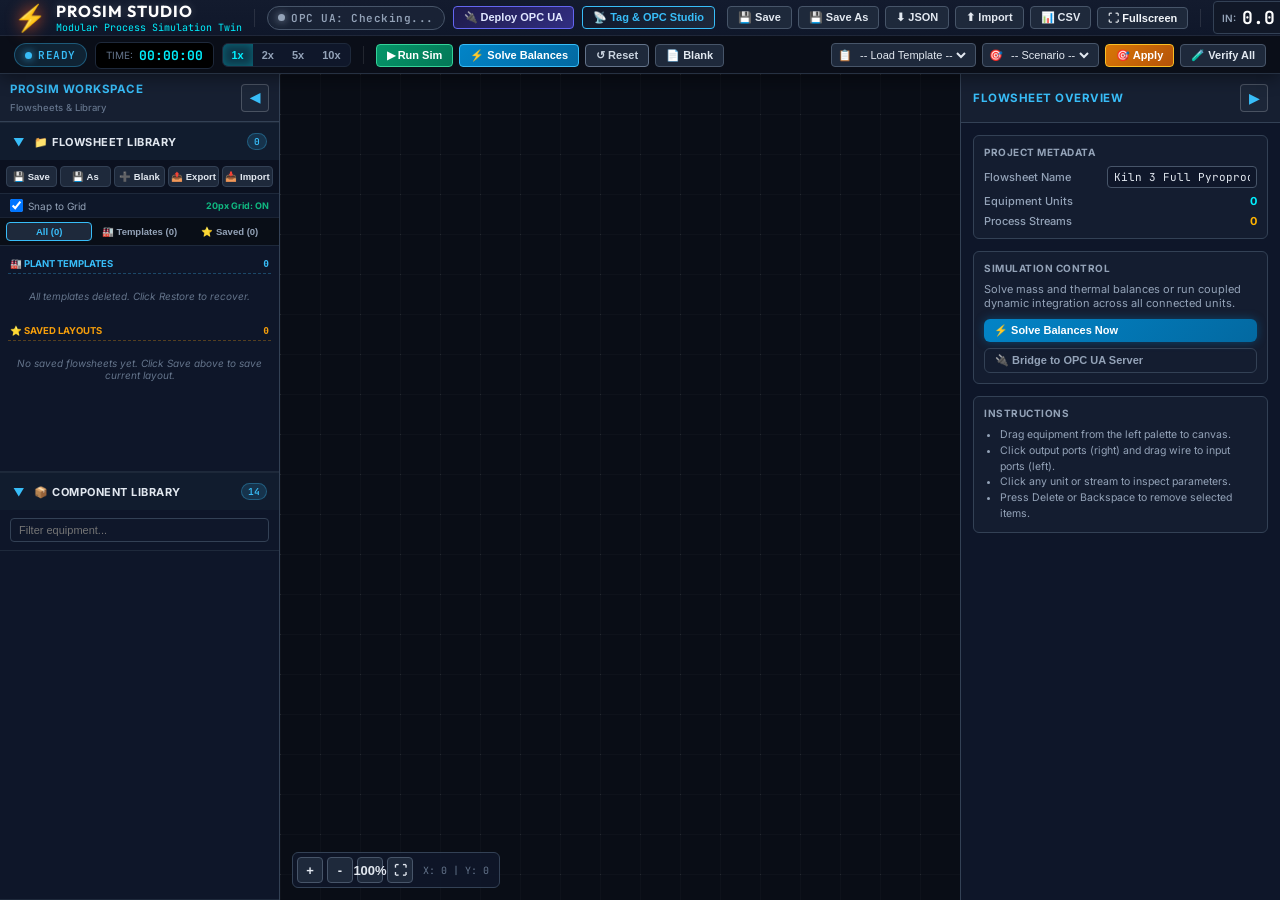
==== commit e79880b7: "feat(flowsheet): add dual Save/Save-As options, instant Blank canvas, robust fullscreen mode, and pr" ====
--- a/simulator/index.html
+++ b/simulator/index.html
@@ -7,7 +7,7 @@
   <link rel="preconnect" href="https://fonts.googleapis.com">
   <link rel="preconnect" href="https://fonts.gstatic.com" crossorigin>
   <link href="https://fonts.googleapis.com/css2?family=Inter:wght@300;400;500;600;700&family=JetBrains+Mono:wght@400;500;700&family=Outfit:wght@400;500;600;700&display=swap" rel="stylesheet">
-  <link rel="stylesheet" href="style.css">
+  <link rel="stylesheet" href="style.css?v=4.2">
   <link rel="icon" type="image/x-icon" href="favicon.ico">
 </head>
 <body class="prosim-app">
@@ -39,12 +39,13 @@
       <div class="tier-right">
         <!-- File & Project Actions -->
         <div class="file-actions-group">
-          <button id="btnBuilderSave" class="hdr-btn" title="Save Flowsheet to Server">💾 Save</button>
-          <button id="btnBuilderExportJson" class="hdr-btn" title="Export Flowsheet JSON">⬇ JSON</button>
-          <button id="btnBuilderImportJson" class="hdr-btn" title="Import Flowsheet JSON">⬆ Import</button>
+          <button id="btnBuilderSave" class="hdr-btn" title="Save Flowsheet in place (Ctrl+S)" onclick="saveFlowsheet(event)">💾 Save</button>
+          <button id="btnBuilderSaveAs" class="hdr-btn" title="Save Flowsheet As New Layout..." onclick="saveAsFlowsheet(event)">💾 Save As</button>
+          <button id="btnBuilderExportJson" class="hdr-btn" title="Export Flowsheet JSON" onclick="exportFlowsheet(event)">⬇ JSON</button>
+          <button id="btnBuilderImportJson" class="hdr-btn" title="Import Flowsheet JSON" onclick="importFlowsheet(event)">⬆ Import</button>
           <input type="file" id="builderImportFileInput" accept=".json" style="display:none;">
           <button id="btnBuilderExportCsv" class="hdr-btn" title="Export Stream Table CSV">📊 CSV</button>
-          <button id="btnToggleFullscreen" class="hdr-btn btn-fs-toggle" title="Toggle Edge-to-Edge Fullscreen">⛶ Fullscreen</button>
+          <button id="btnToggleFullscreen" class="hdr-btn btn-fs-toggle" title="Toggle Edge-to-Edge Fullscreen" onclick="toggleFullscreen(event)">⛶ Fullscreen</button>
         </div>
 
         <div class="tier-divider"></div>
@@ -101,7 +102,7 @@
           <button id="btnBuilderRunSim" class="hdr-btn btn-sim-run" title="Run / Pause Real-time Dynamic Simulation">▶ Run Sim</button>
           <button id="btnBuilderSolve" class="hdr-btn btn-sim-solve" title="Solve Steady-State Mass & Energy Balances">⚡ Solve Balances</button>
           <button id="btnReset" class="hdr-btn btn-sim-reset" title="Reset Flowsheet to 280 tph Nominal Steady State">↺ Reset</button>
-          <button id="btnBuilderNew" class="hdr-btn" title="Create New Blank Flowsheet">📄 New</button>
+          <button id="btnBuilderNew" class="hdr-btn" title="Create New Blank Flowsheet" onclick="createBlankFlowsheet(event)">📄 Blank</button>
         </div>
       </div>
 
@@ -160,7 +161,7 @@
             <h4>PROSIM WORKSPACE</h4>
             <span class="palette-subtitle">Flowsheets & Library</span>
           </div>
-          <button id="btnTogglePalette" class="panel-collapse-btn" title="Collapse Sidebar">◀</button>
+          <button id="btnTogglePalette" class="panel-collapse-btn" title="Collapse Sidebar" onclick="togglePaletteSidebar(event)">◀</button>
         </div>
 
         <!-- Section 1: Collapsible Flowsheets Library -->
@@ -175,10 +176,11 @@
           <div class="palette-accordion-body" id="accBodyFlowsheets">
             <!-- Flowsheet Management Actions -->
             <div class="flowsheet-actions-row">
-              <button class="fs-act-btn" id="btnSaveFlowsheet" title="Save current flowsheet layout & block positions">💾 Save</button>
-              <button class="fs-act-btn" id="btnNewFlowsheet" title="Create a new blank flowsheet">➕ Blank</button>
-              <button class="fs-act-btn" id="btnExportFlowsheet" title="Export flowsheet as JSON file">📤 Export</button>
-              <button class="fs-act-btn" id="btnImportFlowsheet" title="Import flowsheet from JSON file">📥 Import</button>
+              <button class="fs-act-btn" id="btnSaveFlowsheet" title="Save current flowsheet layout" onclick="saveFlowsheet(event)">💾 Save</button>
+              <button class="fs-act-btn" id="btnSaveAsFlowsheet" title="Save as a new flowsheet name" onclick="saveAsFlowsheet(event)">💾 As</button>
+              <button class="fs-act-btn" id="btnNewFlowsheet" title="Create a new blank flowsheet" onclick="createBlankFlowsheet(event)">➕ Blank</button>
+              <button class="fs-act-btn" id="btnExportFlowsheet" title="Export flowsheet as JSON file" onclick="exportFlowsheet(event)">📤 Export</button>
+              <button class="fs-act-btn" id="btnImportFlowsheet" title="Import flowsheet from JSON file" onclick="importFlowsheet(event)">📥 Import</button>
               <input type="file" id="fileImportFlowsheet" accept=".json" style="display: none;">
             </div>
             <!-- Grid Snap & Position Controls -->
@@ -266,7 +268,7 @@
       <div class="builder-inspector" id="builderInspector">
         <div class="inspector-header">
           <h4 id="builderInspectorTitle">Flowsheet Overview</h4>
-          <button id="btnToggleInspector" class="panel-collapse-btn" title="Collapse Inspector Sidebar">▶</button>
+          <button id="btnToggleInspector" class="panel-collapse-btn" title="Collapse Inspector Sidebar" onclick="toggleInspectorSidebar(event)">▶</button>
         </div>
         <div class="inspector-body" id="builderInspectorBody">
           <!-- Dynamically populated based on selection -->
@@ -494,8 +496,31 @@
     </div>
   </div>
 
+  <!-- MODAL: SAVE FLOWSHEET AS -->
+  <div class="modal-backdrop" id="modalSaveAsFlowsheet" style="z-index: 1050;">
+    <div class="modal-dialog" style="max-width: 480px; width: 100%; background: #0F172A; border: 1px solid #38BDF8; box-shadow: 0 10px 30px rgba(0,0,0,0.8), 0 0 20px rgba(56,189,248,0.25);">
+      <div class="modal-header" style="border-bottom: 1px solid #1E293B; padding: 12px 16px; display: flex; justify-content: space-between; align-items: center;">
+        <div class="modal-title-with-badge">
+          <h4 style="color: #38BDF8; font-size: 14px; font-weight: 700; display: flex; align-items: center; gap: 8px;">💾 Save Flowsheet As...</h4>
+        </div>
+        <button type="button" class="modal-close" id="btnCloseSaveAsModal" onclick="closeSaveAsModal()">×</button>
+      </div>
+      <div class="modal-body" style="padding: 16px;">
+        <p style="color: #94A3B8; font-size: 12px; margin-bottom: 14px; line-height: 1.5;">Enter a name for the new flowsheet layout. All equipment block positions and process streams will be saved under this new flowsheet without modifying the original.</p>
+        <div style="display: flex; flex-direction: column; gap: 6px;">
+          <label style="font-size: 11px; font-weight: 600; color: #CBD5E1;">Flowsheet Name:</label>
+          <input type="text" id="saveAsInputName" class="cfg-input" style="width: 100%; padding: 8px 12px; font-size: 13px; background: #1E293B; border: 1px solid #475569; color: #FFF; border-radius: 4px; outline: none;" placeholder="e.g. Kiln 3 Modified Layout">
+        </div>
+        <div class="modal-footer" style="display: flex; justify-content: flex-end; gap: 8px; margin-top: 18px; border-top: 1px solid #1E293B; padding-top: 12px;">
+          <button type="button" class="btn btn-secondary" onclick="closeSaveAsModal()">Cancel</button>
+          <button type="button" class="btn btn-primary" id="btnConfirmSaveAs" onclick="confirmSaveAsModal()" style="background: #0284C7; border: 1px solid #38BDF8; color: #FFF; padding: 6px 16px; font-weight: 600; border-radius: 4px; cursor: pointer;">Save New Flowsheet</button>
+        </div>
+      </div>
+    </div>
+  </div>
+
   <!-- APPLICATION SCRIPTS -->
-  <script src="app.js"></script>
-  <script src="flowsheet_builder.js"></script>
+  <script src="app.js?v=4.2"></script>
+  <script src="flowsheet_builder.js?v=4.2"></script>
 </body>
 </html>
--- a/simulator/style.css
+++ b/simulator/style.css
@@ -2786,14 +2786,40 @@
 
 .hdr-btn.btn-fs-toggle {
   background: #1E293B;
-  color: #94A3B8;
+  color: #F1F5F9;
   border: 1px solid #475569;
+  cursor: pointer;
+}
+
+.hdr-btn.btn-fs-toggle:hover {
+  background: #334155;
+  color: #38BDF8;
+  border-color: #38BDF8;
 }
 
 .hdr-btn.btn-fs-toggle.active {
   background: #0284C7;
   color: #FFF;
   border-color: #38BDF8;
+  box-shadow: 0 0 10px rgba(56, 189, 248, 0.4);
+}
+
+/* Edge-to-Edge CSS Fullscreen Fallback */
+body.app-fullscreen,
+html.app-fullscreen {
+  position: fixed !important;
+  top: 0 !important;
+  left: 0 !important;
+  width: 100vw !important;
+  height: 100vh !important;
+  max-width: 100vw !important;
+  max-height: 100vh !important;
+  z-index: 999999 !important;
+  margin: 0 !important;
+  padding: 0 !important;
+  overflow: hidden !important;
+  display: flex !important;
+  flex-direction: column !important;
 }
 
 .select-wrapper {
@@ -2974,20 +3000,28 @@
 }
 
 .panel-collapse-btn {
-  background: transparent;
-  border: 1px solid rgba(255, 255, 255, 0.1);
-  color: #94A3B8;
-  font-size: 11px;
-  cursor: pointer;
-  padding: 2px 6px;
-  border-radius: 4px;
-  transition: all 0.15s;
+  background: rgba(30, 41, 59, 0.8) !important;
+  border: 1px solid rgba(255, 255, 255, 0.2) !important;
+  color: #38BDF8 !important;
+  font-size: 13px !important;
+  font-weight: 700 !important;
+  cursor: pointer !important;
+  padding: 4px 8px !important;
+  border-radius: 4px !important;
+  transition: all 0.15s !important;
+  z-index: 10 !important;
+  display: inline-flex !important;
+  align-items: center !important;
+  justify-content: center !important;
+  min-width: 28px !important;
+  height: 28px !important;
 }
 
 .panel-collapse-btn:hover {
-  background: #1E293B;
-  color: #FFFFFF;
-  border-color: #38BDF8;
+  background: #0284C7 !important;
+  color: #FFFFFF !important;
+  border-color: #38BDF8 !important;
+  transform: scale(1.08) !important;
 }
 
 .palette-header {
@@ -3025,17 +3059,37 @@
   flex-direction: column;
   overflow: hidden;
   z-index: 5;
-  transition: width 0.2s ease, min-width 0.2s ease;
-}
-
+  transition: width 0.2s ease, min-width 0.2s ease, flex 0.2s ease;
+}
+
+#builderPalette.collapsed,
 .builder-palette.collapsed {
   width: 44px !important;
   min-width: 44px !important;
-}
-
+  max-width: 44px !important;
+  flex: 0 0 44px !important;
+  overflow: hidden !important;
+}
+
+#builderPalette.collapsed .palette-header,
+.builder-palette.collapsed .palette-header {
+  padding: 8px 4px !important;
+  justify-content: center !important;
+}
+
+#builderPalette.collapsed .palette-header-title,
 .builder-palette.collapsed .palette-header-title,
-.builder-palette.collapsed .palette-accordion-section {
+#builderPalette.collapsed .palette-accordion-section,
+.builder-palette.collapsed .palette-accordion-section,
+#builderPalette.collapsed .palette-search-wrapper,
+.builder-palette.collapsed .palette-search-wrapper {
   display: none !important;
+}
+
+#builderPalette.collapsed #btnTogglePalette,
+.builder-palette.collapsed #btnTogglePalette {
+  margin: 0 auto !important;
+  display: inline-flex !important;
 }
 
 /* Sidebar Accordion Sections */
@@ -3155,9 +3209,9 @@
 /* Flowsheets Section Toolbar & Items */
 .flowsheet-actions-row {
   display: grid;
-  grid-template-columns: repeat(4, 1fr);
-  gap: 4px;
-  padding: 6px 8px;
+  grid-template-columns: repeat(5, 1fr);
+  gap: 3px;
+  padding: 6px 6px;
   background: #0B1120;
   border-bottom: 1px solid #1E293B;
   flex-shrink: 0;
@@ -3167,13 +3221,14 @@
   background: #1E293B;
   border: 1px solid #334155;
   color: #E2E8F0;
-  font-size: 10px;
-  font-weight: 600;
-  padding: 4px 2px;
+  font-size: 9.5px;
+  font-weight: 600;
+  padding: 4px 1px;
   border-radius: 4px;
   cursor: pointer;
   text-align: center;
   transition: all 0.15s ease;
+  white-space: nowrap;
 }
 
 .fs-act-btn:hover {
@@ -3726,6 +3781,34 @@
   transition: width 0.2s ease, min-width 0.2s ease;
 }
 
+#builderInspector.collapsed,
+.builder-inspector.collapsed {
+  width: 44px !important;
+  min-width: 44px !important;
+  max-width: 44px !important;
+  flex: 0 0 44px !important;
+  overflow: hidden !important;
+}
+
+#builderInspector.collapsed .inspector-header,
+.builder-inspector.collapsed .inspector-header {
+  padding: 8px 4px !important;
+  justify-content: center !important;
+}
+
+#builderInspector.collapsed .inspector-body,
+.builder-inspector.collapsed .inspector-body,
+#builderInspector.collapsed #builderInspectorTitle,
+.builder-inspector.collapsed #builderInspectorTitle {
+  display: none !important;
+}
+
+#builderInspector.collapsed #btnToggleInspector,
+.builder-inspector.collapsed #btnToggleInspector {
+  margin: 0 auto !important;
+  display: inline-flex !important;
+}
+
 .inspector-header {
   padding: 10px 12px;
   border-bottom: 1px solid #334155;
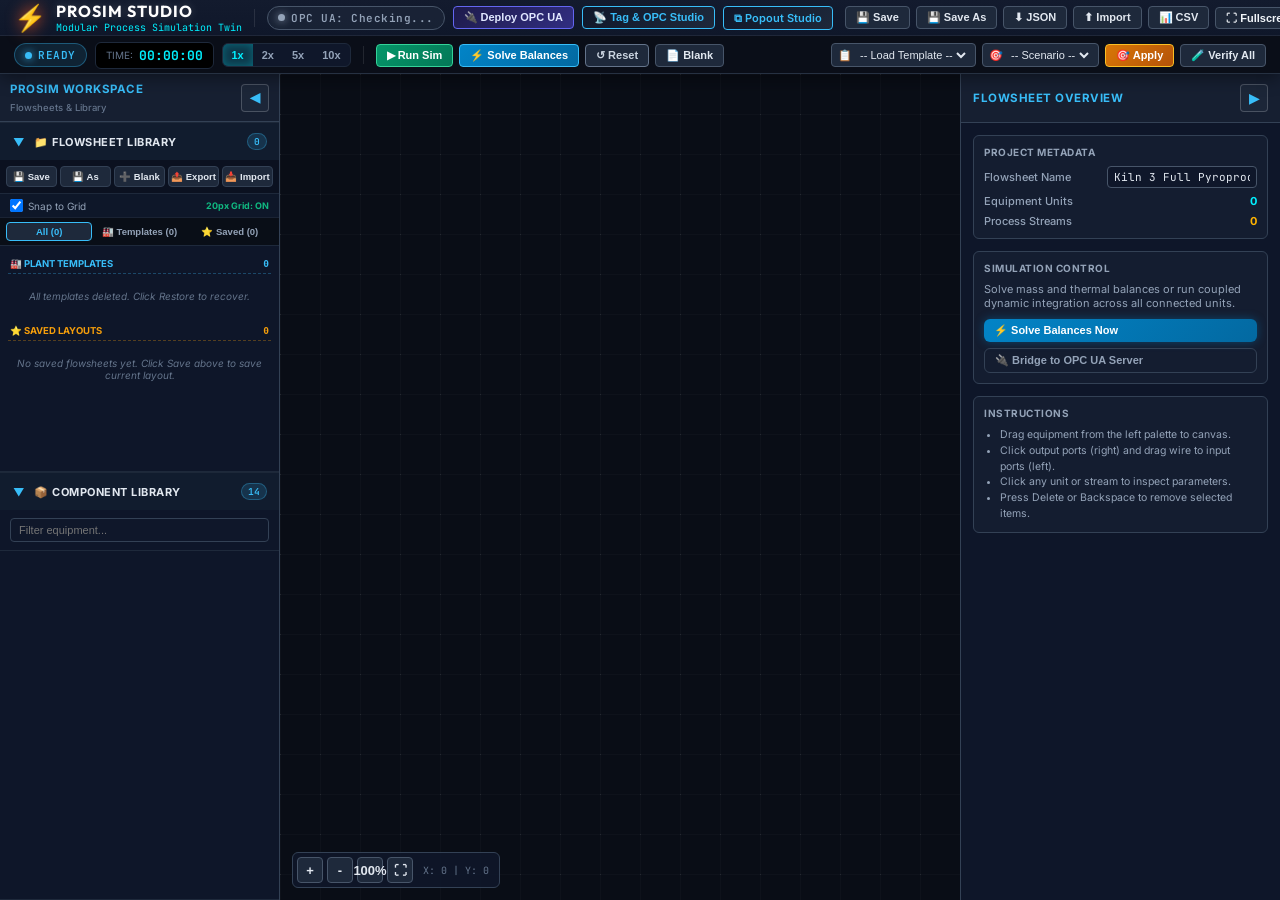
==== commit 8aa6d6f8: "Add real-time telemetry sync in OPC Studio and dedicated standalone tab view" ====
--- a/simulator/index.html
+++ b/simulator/index.html
@@ -33,7 +33,8 @@
         </div>
 
         <button id="btnBuilderDeploy" class="hdr-btn btn-opc" title="Deploy Flowsheet & Auto-Register Variables to OPC UA Server">🔌 Deploy OPC UA</button>
-        <button id="btnTagStudio" class="hdr-btn btn-tag-studio" title="Open Configurable Tag & OPC UA Connection Studio">📡 Tag & OPC Studio</button>
+        <button id="btnTagStudio" class="hdr-btn btn-tag-studio" title="Open Configurable Tag & OPC UA Connection Studio Modal">📡 Tag & OPC Studio</button>
+        <a id="btnTagStudioPopout" href="opc_studio.html" target="_blank" class="hdr-btn btn-tag-studio" title="Open Tag & OPC Studio in a separate browser tab/window" style="text-decoration: none; display: inline-flex; align-items: center; gap: 4px;">⧉ Popout Studio</a>
       </div>
 
       <div class="tier-right">
@@ -331,7 +332,10 @@
             <span id="tagStudioOpcStatusText">OPC UA Server: opc.tcp://0.0.0.0:4841</span>
           </span>
         </div>
-        <button class="modal-close" id="btnCloseTagStudio">×</button>
+        <div style="display: flex; align-items: center; gap: 8px;">
+          <a href="opc_studio.html" target="_blank" class="btn btn-sm btn-outline" style="text-decoration: none; font-size: 11px; padding: 4px 10px; color: #38BDF8; border-color: rgba(56,189,248,0.4); display: inline-flex; align-items: center; gap: 4px;" title="Open OPC Studio in Separate Tab/Window">⧉ Open in New Tab</a>
+          <button class="modal-close" id="btnCloseTagStudio">×</button>
+        </div>
       </div>
 
       <div class="modal-body tag-studio-body">
--- a/simulator/style.css
+++ b/simulator/style.css
@@ -1905,6 +1905,13 @@
 
 .live-val-badge.opc-driven {
   color: #86EFAC;
+}
+
+.live-val-badge.val-updated {
+  color: #38BDF8 !important;
+  text-shadow: 0 0 10px rgba(56, 189, 248, 0.9);
+  transform: scale(1.08);
+  transition: all 0.15s ease-out;
 }
 
 .direction-badge {
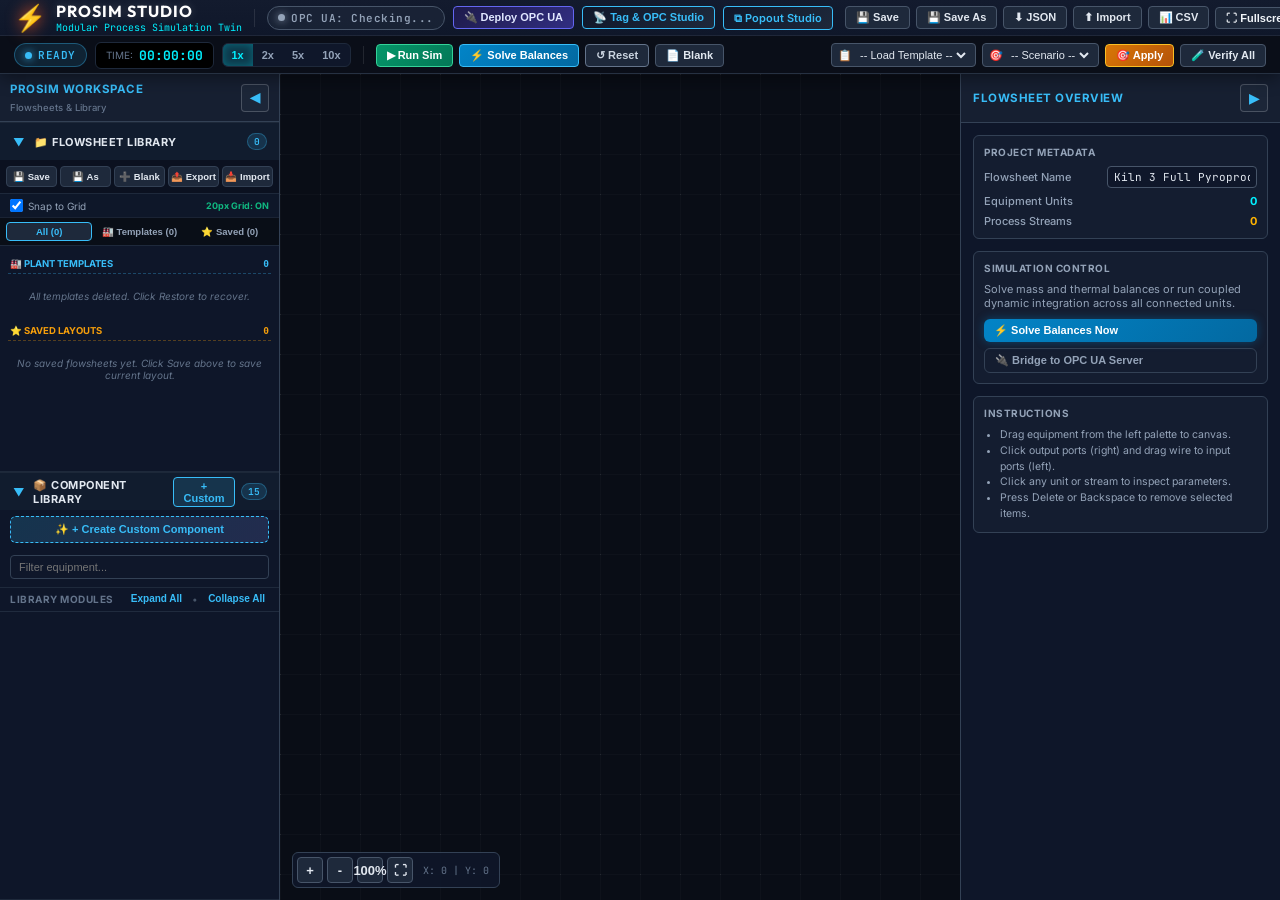
==== commit a1ae2cd6: "feat: modularize all 35 simulation components into individual files, add AnalogSelect block, math ev" ====
--- a/simulator/index.html
+++ b/simulator/index.html
@@ -211,11 +211,27 @@
               <span class="accordion-toggle-arrow" id="arrowComponents">▼</span>
               <span class="accordion-title">📦 Component Library</span>
             </div>
-            <span class="accordion-badge" id="componentCountBadge">14</span>
+            <div style="display: flex; align-items: center; gap: 6px;">
+              <button class="palette-btn-mini" id="btnOpenCustomStudioHeader" title="Add Custom Component from Template" style="padding: 2px 7px; font-size: 11px; background: rgba(56, 189, 248, 0.15); border: 1px solid #38BDF8; color: #38BDF8; border-radius: 4px; cursor: pointer; font-weight: 600;">+ Custom</button>
+              <span class="accordion-badge" id="componentCountBadge">15</span>
+            </div>
           </div>
           <div class="palette-accordion-body" id="accBodyComponents">
+            <div class="palette-actions-row" style="padding: 6px 10px 4px 10px;">
+              <button class="btn-create-custom-comp" id="btnOpenCustomStudio" style="width: 100%; display: flex; align-items: center; justify-content: center; gap: 6px; background: linear-gradient(135deg, rgba(56,189,248,0.18), rgba(129,140,248,0.18)); border: 1px dashed #38BDF8; color: #38BDF8; padding: 6px 10px; border-radius: 6px; font-size: 11px; font-weight: 700; cursor: pointer; transition: all 0.2s ease;">
+                <span>✨ + Create Custom Component</span>
+              </button>
+            </div>
             <div class="palette-search-wrapper">
               <input type="text" class="palette-search" id="paletteSearch" placeholder="Filter equipment...">
+            </div>
+            <div class="palette-categories-toolbar" style="display: flex; justify-content: space-between; align-items: center; padding: 4px 10px 6px 10px; font-size: 10px; border-bottom: 1px solid rgba(51, 65, 85, 0.5); margin-bottom: 6px;">
+              <span style="color: #64748B; font-weight: 700; letter-spacing: 0.5px;">LIBRARY MODULES</span>
+              <div style="display: flex; align-items: center; gap: 6px;">
+                <button id="btnExpandAllCategories" class="btn-palette-link" type="button" title="Expand all library categories">Expand All</button>
+                <span style="color: #475569;">•</span>
+                <button id="btnCollapseAllCategories" class="btn-palette-link" type="button" title="Collapse all library categories">Collapse All</button>
+              </div>
             </div>
             <div class="palette-items-scroll" id="paletteItemsScroll">
               <!-- Dynamically populated from /api/flowsheet/builder/components -->
@@ -277,6 +293,119 @@
       </div>
     </div>
   </main>
+
+  <!-- MODAL: CUSTOM COMPONENT STUDIO & AUTO-REGISTRATION -->
+  <div class="builder-modal" id="modalCustomComponentStudio" style="display: none;">
+    <div class="builder-modal-backdrop" id="modalCustomStudioBackdrop"></div>
+    <div class="builder-modal-content custom-studio-modal-wide">
+      <div class="builder-modal-header">
+        <div class="modal-header-title">
+          <span style="font-size: 22px;">🛠</span>
+          <div>
+            <h3 style="margin: 0; font-size: 15px;">Custom Component Studio</h3>
+            <span style="font-size: 11px; color: #94A3B8;">Auto-Registered Unit Operations & Dynamic Python Engine</span>
+          </div>
+        </div>
+        <div style="display: flex; align-items: center; gap: 10px;">
+          <span class="badge-auto-reg" style="background: rgba(34, 197, 94, 0.2); border: 1px solid #22C55E; color: #4ADE80; font-size: 11px; padding: 2px 8px; border-radius: 4px; font-weight: 600;">⚡ Auto-Registration Active</span>
+          <button class="modal-close-btn" id="btnCloseCustomStudio">✕</button>
+        </div>
+      </div>
+      
+      <div class="builder-modal-body" style="padding: 14px 20px; gap: 12px; max-height: calc(88vh - 120px); overflow-y: auto;">
+        <!-- Top Toolbar: Template Chooser & Component Selector -->
+        <div class="studio-top-bar" style="display: flex; gap: 12px; align-items: center; background: #1E293B; padding: 10px 14px; border-radius: 8px; border: 1px solid #334155; flex-wrap: wrap;">
+          <div style="flex: 1.2; min-width: 240px;">
+            <label style="display: block; font-size: 11px; color: #94A3B8; font-weight: 600; margin-bottom: 4px;">1. Starter Template (Pick one to customize):</label>
+            <select id="customCompTemplateSelect" class="form-select" style="width: 100%; background: #0F172A; border: 1px solid #475569; color: #F8FAFC; padding: 6px 10px; border-radius: 6px; font-size: 12px;">
+              <!-- Populated dynamically from /api/flowsheet/builder/custom_components/templates -->
+            </select>
+          </div>
+
+          <div style="flex: 1; min-width: 200px;">
+            <label style="display: block; font-size: 11px; color: #94A3B8; font-weight: 600; margin-bottom: 4px;">Or Edit Saved Custom Unit:</label>
+            <select id="customCompExistingSelect" class="form-select" style="width: 100%; background: #0F172A; border: 1px solid #475569; color: #F8FAFC; padding: 6px 10px; border-radius: 6px; font-size: 12px;">
+              <option value="">-- New from Template --</option>
+            </select>
+          </div>
+
+          <div style="display: flex; align-items: flex-end; gap: 8px;">
+            <button id="btnRescanCustomFolder" class="hdr-btn" style="height: 32px; font-size: 11px;" title="Scan custom/ folder on disk for external file edits">🔄 Rescan Disk</button>
+            <button id="btnDeleteCustomComp" class="hdr-btn" style="height: 32px; font-size: 11px; background: rgba(239,68,68,0.2); border-color: #EF4444; color: #FCA5A5; display: none;" title="Delete this custom component">🗑 Delete</button>
+          </div>
+        </div>
+
+        <!-- Live Metadata / Preview Header Card -->
+        <div class="studio-meta-strip" style="display: flex; gap: 12px; align-items: center; justify-content: space-between; background: #0F172A; border: 1px solid #1E293B; padding: 8px 14px; border-radius: 6px;">
+          <div style="display: flex; align-items: center; gap: 12px; flex-wrap: wrap;">
+            <div style="display: flex; align-items: center; gap: 6px;">
+              <span style="font-size: 11px; color: #64748B;">Class:</span>
+              <strong id="customPreviewBlockType" style="color: #38BDF8; font-family: monospace; font-size: 13px;">CustomProcessUnit</strong>
+            </div>
+            <div style="display: flex; align-items: center; gap: 6px;">
+              <span style="font-size: 11px; color: #64748B;">Category:</span>
+              <span id="customPreviewCategory" style="background: #1E293B; color: #E2E8F0; padding: 2px 8px; border-radius: 4px; font-size: 11px;">General</span>
+            </div>
+            <div style="display: flex; align-items: center; gap: 6px;">
+              <span style="font-size: 11px; color: #64748B;">Icon:</span>
+              <span id="customPreviewIcon" style="font-size: 16px;">⚙️</span>
+            </div>
+            <div style="display: flex; align-items: center; gap: 4px;">
+              <span style="font-size: 10px; color: #64748B;">Pick Icon:</span>
+              <span class="quick-icon-btn" data-icon="⚙️" style="cursor: pointer; padding: 1px 4px;">⚙️</span>
+              <span class="quick-icon-btn" data-icon="⚡" style="cursor: pointer; padding: 1px 4px;">⚡</span>
+              <span class="quick-icon-btn" data-icon="🔥" style="cursor: pointer; padding: 1px 4px;">🔥</span>
+              <span class="quick-icon-btn" data-icon="🌪" style="cursor: pointer; padding: 1px 4px;">🌪</span>
+              <span class="quick-icon-btn" data-icon="❄️" style="cursor: pointer; padding: 1px 4px;">❄️</span>
+              <span class="quick-icon-btn" data-icon="💨" style="cursor: pointer; padding: 1px 4px;">💨</span>
+              <span class="quick-icon-btn" data-icon="🧪" style="cursor: pointer; padding: 1px 4px;">🧪</span>
+              <span class="quick-icon-btn" data-icon="🔀" style="cursor: pointer; padding: 1px 4px;">🔀</span>
+              <span class="quick-icon-btn" data-icon="🔱" style="cursor: pointer; padding: 1px 4px;">🔱</span>
+              <span class="quick-icon-btn" data-icon="📦" style="cursor: pointer; padding: 1px 4px;">📦</span>
+            </div>
+          </div>
+          <div style="display: flex; align-items: center; gap: 8px;">
+            <span id="customPreviewPortsBadge" style="font-size: 11px; background: rgba(56, 189, 248, 0.15); border: 1px solid rgba(56, 189, 248, 0.3); color: #38BDF8; padding: 2px 8px; border-radius: 4px;">1 In / 1 Out</span>
+            <span id="customPreviewParamsBadge" style="font-size: 11px; background: rgba(148, 163, 184, 0.15); border: 1px solid rgba(148, 163, 184, 0.3); color: #94A3B8; padding: 2px 8px; border-radius: 4px;">3 Parameters</span>
+          </div>
+        </div>
+
+        <!-- Python Code Editor Container -->
+        <div class="studio-editor-container" style="display: flex; flex-direction: column; border: 1px solid #334155; border-radius: 8px; overflow: hidden; background: #090D16;">
+          <div class="editor-header" style="display: flex; justify-content: space-between; align-items: center; background: #162032; padding: 6px 12px; border-bottom: 1px solid #1E293B; font-size: 11px;">
+            <div style="display: flex; align-items: center; gap: 8px; color: #94A3B8;">
+              <span>🐍 Python Component Implementation</span>
+              <span style="color: #64748B;">•</span>
+              <span id="customSourceFileBadge" style="color: #64748B; font-family: monospace;">engine/modular/library/custom/custom_process_unit.py</span>
+            </div>
+            <div style="color: #64748B; font-size: 10px;">
+              Press <kbd style="background: #0F172A; padding: 1px 4px; border-radius: 3px; border: 1px solid #334155; color: #94A3B8;">Tab</kbd> to indent • <kbd style="background: #0F172A; padding: 1px 4px; border-radius: 3px; border: 1px solid #334155; color: #94A3B8;">Ctrl+S</kbd> to save
+            </div>
+          </div>
+          <div style="position: relative; height: 350px;">
+            <textarea id="customComponentCodeTextarea" spellcheck="false" style="width: 100%; height: 100%; box-sizing: border-box; background: #0A0F1D; color: #E2E8F0; font-family: 'Consolas', 'Fira Code', monospace; font-size: 12.5px; line-height: 1.5; padding: 12px; border: none; outline: none; resize: none; tab-size: 4; white-space: pre; overflow-wrap: normal; overflow-x: auto;"></textarea>
+          </div>
+        </div>
+
+        <!-- Status & Validation Console Feedback -->
+        <div id="customStudioStatusBox" style="display: none; padding: 10px 14px; border-radius: 6px; font-size: 12px; line-height: 1.4;">
+          <!-- Dynamically populated -->
+        </div>
+      </div>
+
+      <!-- Footer Buttons -->
+      <div class="builder-modal-footer" style="padding: 12px 20px; background: #1E293B; border-top: 1px solid #334155; display: flex; justify-content: space-between; align-items: center;">
+        <div style="font-size: 11px; color: #64748B;">
+          💡 Saved files auto-register into <code style="color: #38BDF8;">BLOCK_REGISTRY</code> and are ready to wire immediately.
+        </div>
+        <div style="display: flex; gap: 8px;">
+          <button id="btnDownloadCustomPy" class="hdr-btn" style="font-size: 11px;" title="Download Python source file">📥 Download .py</button>
+          <button id="btnValidateCustomComponent" class="hdr-btn" style="background: rgba(56, 189, 248, 0.15); border-color: #38BDF8; color: #38BDF8; font-size: 11px;">🧪 Validate Code</button>
+          <button id="btnSaveCustomComponent" class="hdr-btn btn-green" style="font-size: 11px; font-weight: 700; padding: 6px 14px; box-shadow: 0 0 12px rgba(34, 197, 94, 0.35);">💾 Save & Auto-Register</button>
+        </div>
+      </div>
+    </div>
+  </div>
 
   <!-- MODAL: SCENARIOS AUTOMATED VERIFICATION MATRIX -->
   <div class="builder-modal" id="modalVerifyScenarios" style="display: none;">
@@ -329,7 +458,7 @@
           <span class="badge" id="tagStudioBadge">Configurable Dynamic Tags</span>
           <span class="badge-opc-status" id="tagStudioOpcPill">
             <span class="status-dot-sm"></span>
-            <span id="tagStudioOpcStatusText">OPC UA Server: opc.tcp://0.0.0.0:4841</span>
+            <span id="tagStudioOpcStatusText">OPC UA Server: opc.tcp://127.0.0.1:4841/freeopcua/server/</span>
           </span>
         </div>
         <div style="display: flex; align-items: center; gap: 8px;">
--- a/simulator/style.css
+++ b/simulator/style.css
@@ -2621,6 +2621,18 @@
   background: rgba(168, 85, 247, 0.18);
   color: #C084FC;
   border: 1px solid rgba(168, 85, 247, 0.4);
+}
+
+.phase-signal {
+  background: rgba(16, 185, 129, 0.18);
+  color: #34D399;
+  border: 1px solid rgba(16, 185, 129, 0.4);
+}
+
+.phase-binary {
+  background: rgba(244, 63, 94, 0.18);
+  color: #FB7185;
+  border: 1px solid rgba(244, 63, 94, 0.4);
 }
 
 /* ==========================================================================
@@ -3482,26 +3494,89 @@
   padding: 8px;
 }
 
+.btn-palette-link {
+  background: none;
+  border: none;
+  color: #38BDF8;
+  font-size: 10px;
+  font-weight: 600;
+  cursor: pointer;
+  padding: 1px 4px;
+  border-radius: 3px;
+  transition: all 0.15s ease;
+}
+
+.btn-palette-link:hover {
+  background: rgba(56, 189, 248, 0.15);
+  color: #7DD3FC;
+}
+
 .palette-category {
-  margin-bottom: 12px;
+  margin-bottom: 8px;
+  border-radius: 6px;
+  background: rgba(15, 23, 42, 0.45);
+  border: 1px solid rgba(51, 65, 85, 0.5);
+  overflow: hidden;
+  transition: all 0.2s ease;
 }
 
 .palette-category-title {
-  font-size: 10px;
+  font-size: 10.5px;
   font-weight: 700;
   color: #94A3B8;
   text-transform: uppercase;
   letter-spacing: 0.5px;
-  padding: 4px 6px;
-  margin-bottom: 4px;
-  border-bottom: 1px dashed rgba(71, 85, 105, 0.5);
-  display: flex;
+  padding: 6px 8px;
+  background: rgba(30, 41, 59, 0.75);
+  border-bottom: 1px solid rgba(51, 65, 85, 0.4);
+  display: flex;
+  align-items: center;
   justify-content: space-between;
+  cursor: pointer;
+  user-select: none;
+  transition: background 0.15s ease, color 0.15s ease;
+}
+
+.palette-category-title:hover {
+  background: rgba(56, 189, 248, 0.12);
+  color: #F8FAFC;
+}
+
+.palette-category-title-left {
+  display: flex;
+  align-items: center;
+  gap: 6px;
+}
+
+.palette-category-title .cat-arrow {
+  font-size: 8px;
+  color: #38BDF8;
+  display: inline-block;
+  transition: transform 0.2s cubic-bezier(0.4, 0, 0.2, 1);
+  width: 10px;
+}
+
+.palette-category.collapsed .cat-arrow {
+  transform: rotate(-90deg);
+}
+
+.palette-category.collapsed .palette-category-items {
+  display: none;
 }
 
 .palette-category-title .count {
-  color: #64748B;
-  font-family: var(--font-mono);
+  font-size: 9px;
+  background: #0F172A;
+  color: #38BDF8;
+  border: 1px solid rgba(56, 189, 248, 0.3);
+  padding: 1px 5px;
+  border-radius: 10px;
+  font-family: var(--font-mono);
+  font-weight: 700;
+}
+
+.palette-category-items {
+  padding: 5px 6px 3px 6px;
 }
 
 .palette-block-card {
@@ -3511,8 +3586,8 @@
   background: #1E293B;
   border: 1px solid #334155;
   border-radius: 6px;
-  padding: 6px 8px;
-  margin-bottom: 5px;
+  padding: 5px 7px;
+  margin-bottom: 4px;
   cursor: grab;
   user-select: none;
   transition: all 0.15s ease;
@@ -3522,7 +3597,7 @@
   background: #273549;
   border-color: #38BDF8;
   transform: translateX(2px);
-  box-shadow: 0 2px 6px rgba(0, 0, 0, 0.3);
+  box-shadow: 0 2px 6px rgba(0, 0, 0, 0.35);
 }
 
 .palette-block-card:active {
@@ -3532,20 +3607,22 @@
 .palette-card-left {
   display: flex;
   align-items: center;
-  gap: 8px;
+  gap: 7px;
+  min-width: 0;
+  flex: 1;
   overflow: hidden;
 }
 
 .palette-card-icon {
-  width: 24px;
-  height: 24px;
+  width: 22px;
+  height: 22px;
   border-radius: 4px;
   background: rgba(56, 189, 248, 0.12);
   color: #38BDF8;
   display: flex;
   align-items: center;
   justify-content: center;
-  font-size: 13px;
+  font-size: 12px;
   flex-shrink: 0;
 }
 
@@ -3556,6 +3633,15 @@
   white-space: nowrap;
   overflow: hidden;
   text-overflow: ellipsis;
+  line-height: 1.25;
+}
+
+.palette-card-right {
+  display: flex;
+  align-items: center;
+  gap: 4px;
+  flex-shrink: 0;
+  margin-left: 6px;
 }
 
 .palette-card-badge {
@@ -3566,7 +3652,8 @@
   border-radius: 3px;
   padding: 1px 4px;
   font-family: var(--font-mono);
-  flex-shrink: 0;
+  font-weight: 600;
+  letter-spacing: -0.2px;
 }
 
 /* Center: CAD Interactive Grid & SVG Canvas */
@@ -3618,24 +3705,31 @@
 
 .builder-node-title {
   fill: #F8FAFC;
-  font-size: 11px;
-  font-weight: 700;
+  font-size: 10.5px;
+  font-weight: 700;
+  letter-spacing: 0.2px;
   pointer-events: none;
+  user-select: none;
 }
 
 .builder-node-id {
   fill: #38BDF8;
-  font-size: 9.5px;
-  font-family: var(--font-mono);
-  font-weight: 600;
+  font-size: 9px;
+  font-family: var(--font-mono);
+  font-weight: 700;
+  letter-spacing: 0.3px;
   pointer-events: none;
+  user-select: none;
 }
 
 .builder-node-telemetry {
   fill: #94A3B8;
-  font-size: 9.5px;
-  font-family: var(--font-mono);
+  font-size: 8.5px;
+  font-family: var(--font-mono);
+  font-weight: 600;
+  letter-spacing: 0.2px;
   pointer-events: none;
+  user-select: none;
 }
 
 /* Port Anchors */
@@ -3654,6 +3748,8 @@
 .port-circle.phase-gas { fill: #EF4444; }
 .port-circle.phase-air { fill: #06B6D4; }
 .port-circle.phase-fuel { fill: #A855F7; }
+.port-circle.phase-signal { fill: #10B981; }
+.port-circle.phase-binary { fill: #F43F5E; }
 
 .port-group:hover .port-circle {
   r: 8.5;
@@ -3663,10 +3759,20 @@
 }
 
 .port-label {
+  font-size: 8px;
+  font-family: var(--font-mono);
+  font-weight: 600;
+  letter-spacing: 0.2px;
+  pointer-events: none;
+  user-select: none;
+}
+
+.port-label-in {
   fill: #94A3B8;
-  font-size: 8.5px;
-  font-weight: 600;
-  pointer-events: none;
+}
+
+.port-label-out {
+  fill: #CBD5E1;
 }
 
 /* Connecting Process Stream Wires */
@@ -3681,6 +3787,21 @@
 .stream-wire-path.phase-gas { stroke: #EF4444; }
 .stream-wire-path.phase-air { stroke: #06B6D4; }
 .stream-wire-path.phase-fuel { stroke: #A855F7; }
+.stream-wire-path.phase-signal { stroke: #06B6D4; stroke-dasharray: 4 2; }
+.stream-wire-path.phase-binary { stroke: #F43F5E; stroke-dasharray: 6 3; }
+
+.stream-wire-path.phase-binary.binary-high {
+  stroke: #10B981;
+  stroke-width: 3;
+  stroke-dasharray: none;
+  filter: drop-shadow(0 0 4px rgba(16, 185, 129, 0.4));
+}
+
+.stream-wire-path.phase-binary.binary-low {
+  stroke: #64748B;
+  stroke-width: 2;
+  stroke-dasharray: 5 3;
+}
 
 .stream-wire-group:hover .stream-wire-path {
   stroke-width: 4;
@@ -3713,6 +3834,24 @@
   cursor: pointer;
 }
 
+.stream-badge-rect.badge-binary-true {
+  fill: #064E3B;
+  stroke: #10B981;
+  stroke-width: 1.2;
+}
+
+.stream-badge-rect.badge-binary-false {
+  fill: #1E293B;
+  stroke: #475569;
+  stroke-width: 1;
+}
+
+.stream-badge-rect.badge-signal {
+  fill: #082F49;
+  stroke: #0284C7;
+  stroke-width: 1.2;
+}
+
 .stream-badge-text {
   fill: #F1F5F9;
   font-size: 9px;
@@ -3721,6 +3860,23 @@
   text-anchor: middle;
   dominant-baseline: central;
   pointer-events: none;
+}
+
+.stream-badge-text.badge-binary-true {
+  fill: #34D399;
+  font-weight: 700;
+  letter-spacing: 0.5px;
+}
+
+.stream-badge-text.badge-binary-false {
+  fill: #94A3B8;
+  font-weight: 600;
+  letter-spacing: 0.3px;
+}
+
+.stream-badge-text.badge-signal {
+  fill: #38BDF8;
+  font-weight: 600;
 }
 
 /* Elastic drafting wire during connection */
@@ -4234,3 +4390,81 @@
   font-weight: 700;
   font-size: 10px;
 }
+
+/* =========================================================================
+   CUSTOM COMPONENT STUDIO & AUTO-REGISTRATION MODAL
+   ========================================================================= */
+
+.builder-modal-content.custom-studio-modal-wide {
+  position: relative;
+  z-index: 101;
+  background: #0F172A;
+  border: 1px solid #38BDF8;
+  border-radius: 10px;
+  width: 94%;
+  max-width: 1120px;
+  max-height: 92%;
+  display: flex;
+  flex-direction: column;
+  box-shadow: 0 10px 40px rgba(0, 0, 0, 0.85), 0 0 30px rgba(56, 189, 248, 0.25);
+  overflow: hidden;
+}
+
+.btn-create-custom-comp:hover {
+  background: linear-gradient(135deg, rgba(56,189,248,0.35), rgba(129,140,248,0.35)) !important;
+  border-color: #7DD3FC !important;
+  color: #FFFFFF !important;
+  transform: translateY(-1px);
+  box-shadow: 0 4px 12px rgba(56, 189, 248, 0.25);
+}
+
+.palette-btn-mini:hover {
+  background: rgba(56, 189, 248, 0.3) !important;
+  color: #FFFFFF !important;
+}
+
+.quick-icon-btn {
+  font-size: 14px;
+  border-radius: 4px;
+  transition: all 0.15s ease;
+  user-select: none;
+}
+
+.quick-icon-btn:hover {
+  background: #334155;
+  transform: scale(1.2);
+}
+
+.badge-custom-tag {
+  background: linear-gradient(135deg, rgba(236, 72, 153, 0.25), rgba(168, 85, 247, 0.25));
+  border: 1px solid #EC4899;
+  color: #F472B6;
+  font-size: 9px;
+  padding: 1px 5px;
+  border-radius: 3px;
+  font-weight: 700;
+  text-transform: uppercase;
+  letter-spacing: 0.5px;
+}
+
+.palette-card-btn-edit {
+  opacity: 0;
+  transition: opacity 0.2s ease, transform 0.15s ease;
+  background: rgba(56, 189, 248, 0.2);
+  border: 1px solid #38BDF8;
+  color: #38BDF8;
+  border-radius: 3px;
+  padding: 1px 5px;
+  font-size: 11px;
+  cursor: pointer;
+}
+
+.palette-block-card:hover .palette-card-btn-edit {
+  opacity: 1;
+}
+
+.palette-card-btn-edit:hover {
+  background: #38BDF8;
+  color: #0F172A;
+  transform: scale(1.08);
+}
